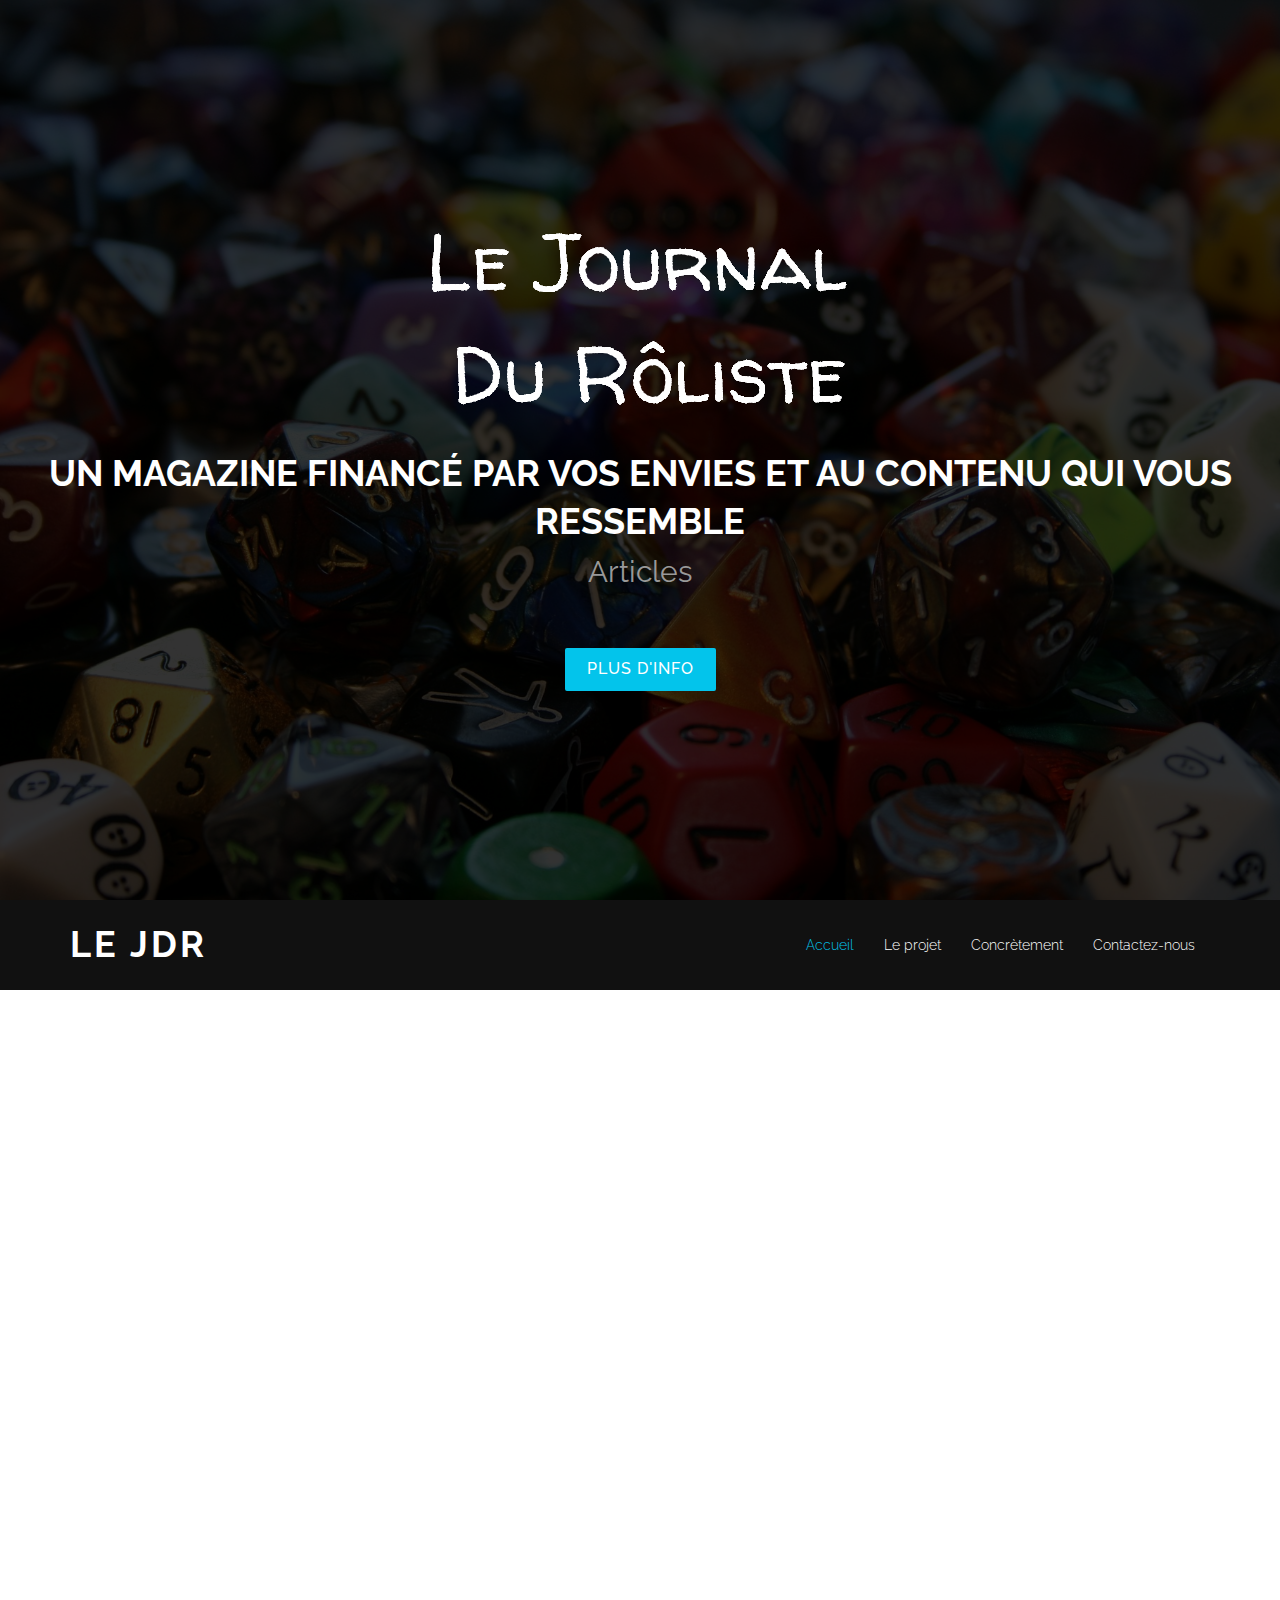
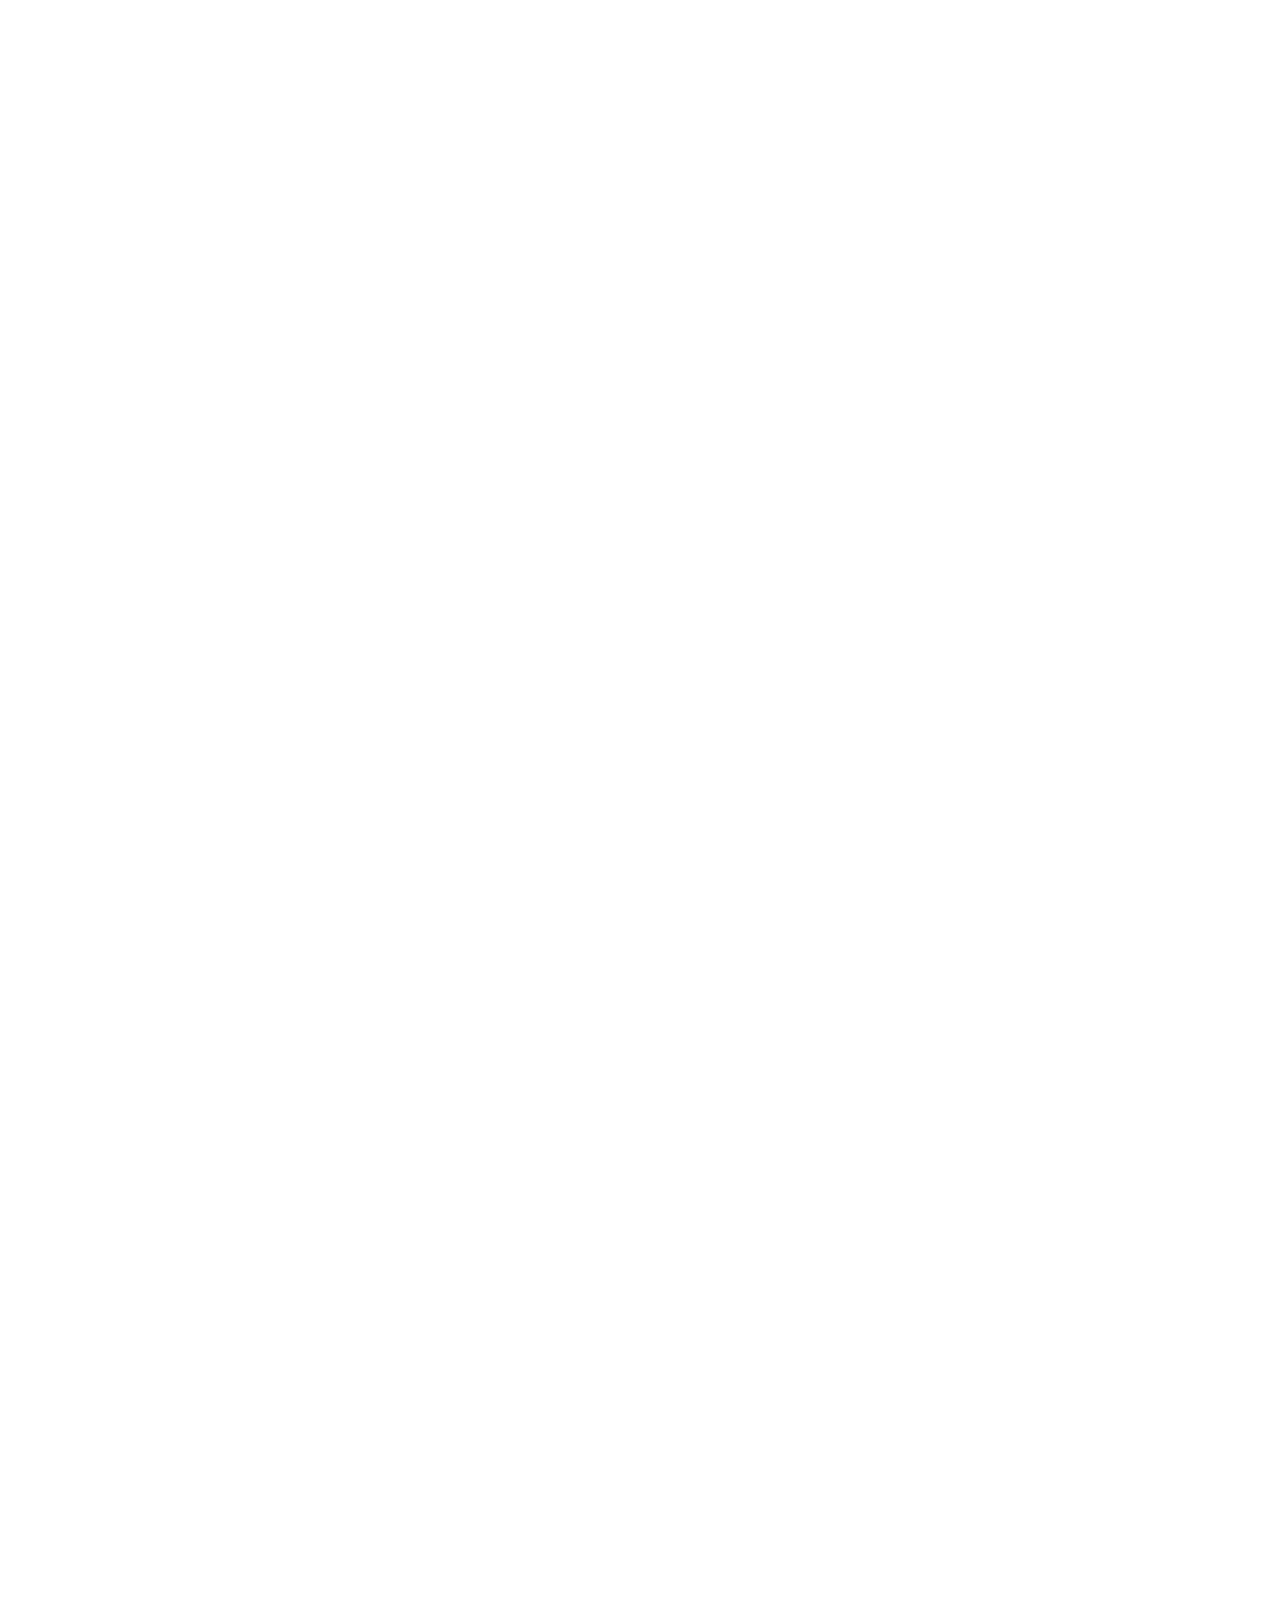
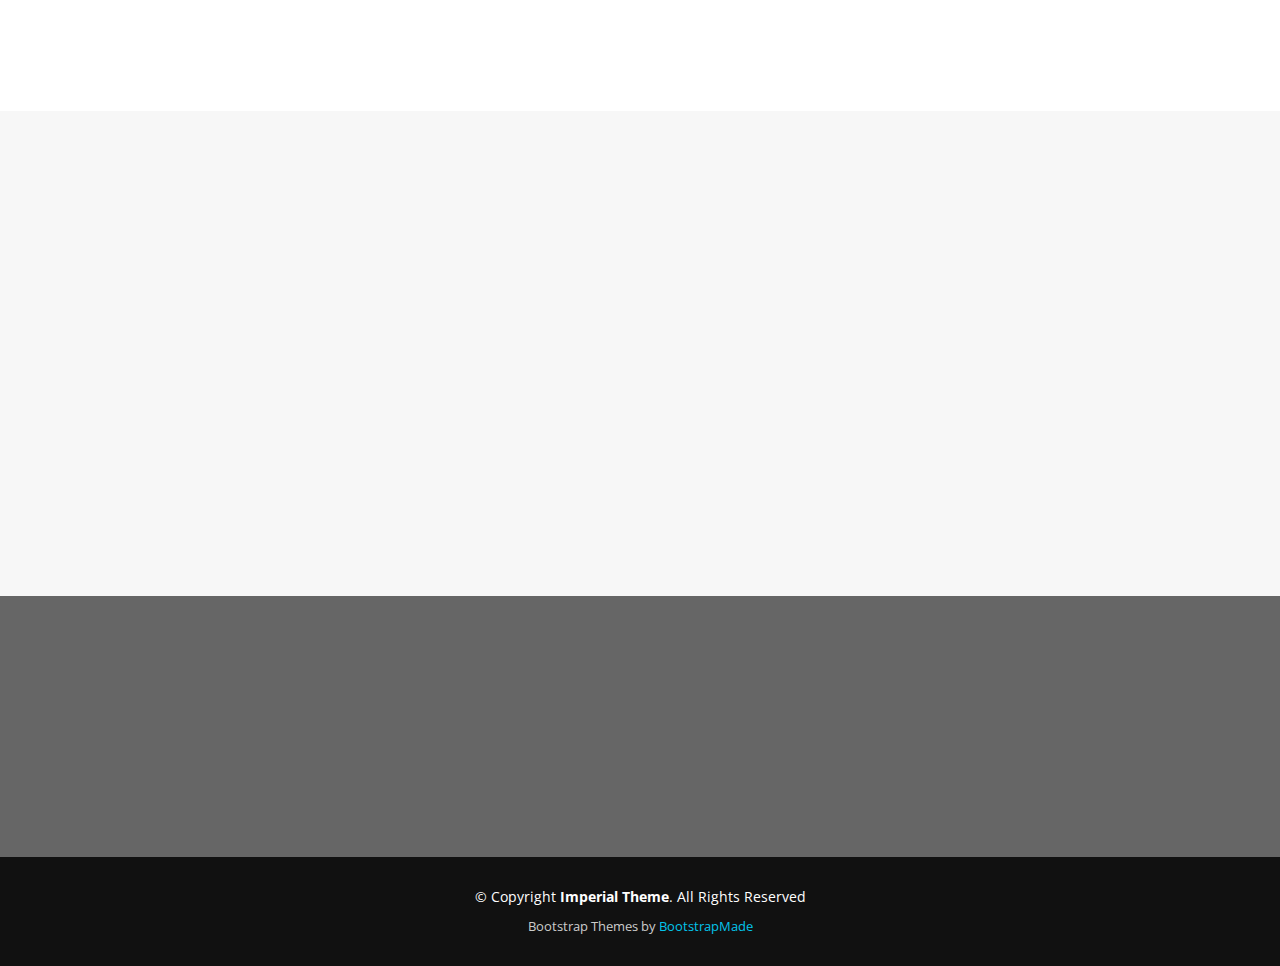
==== index.html @ dbe1ec64 "Ajout du lien facebook" ====
<!DOCTYPE html>
<html lang="en">
<head>
    <meta charset="utf-8">
    <title>Le Journal Du Rôliste</title>
    <meta content="width=device-width, initial-scale=1.0" name="viewport">
    <meta content="Magazine, JDR, jeu de rôle, collaboratif" name="keywords">
    <meta content="Un magazine financé par vos envies et au contenu qui vous ressemble" name="description">

    <!-- Facebook Opengraph integration: https://developers.facebook.com/docs/sharing/opengraph -->
    <meta property="og:title" content="Le Journal Du Rôliste">
    <meta property="og:image" content="">
    <meta property="og:url" content="www.journalduroliste.fr">
    <meta property="og:site_name" content="Journal Du Rôliste">
    <meta property="og:description" content="Un magazine financé par vos envies et au contenu qui vous ressemble">

    <!-- Twitter Cards integration: https://dev.twitter.com/cards/  -->
    <meta name="twitter:card" content="summary">
    <meta name="twitter:site" content="www.journalduroliste.fr">
    <meta name="twitter:title" content="Le Journal Du Rôliste">
    <meta name="twitter:description" content="Un magazine financé par vos envies et au contenu qui vous ressemble">
    <meta name="twitter:image" content="">

    <!-- Place your favicon.ico and apple-touch-icon.png in the template root directory -->
    <link href="favicon.ico" rel="shortcut icon">

    <!-- Google Fonts -->
    <link href="https://fonts.googleapis.com/css?family=Open+Sans:300,300i,400,400i,700,700i|Raleway:300,400,500,700,800" rel="stylesheet">

    <!-- Bootstrap CSS File -->
    <link href="lib/bootstrap/css/bootstrap.min.css" rel="stylesheet">

    <!-- Libraries CSS Files -->
    <link href="lib/font-awesome/css/font-awesome.min.css" rel="stylesheet">
    <link href="lib/animate-css/animate.min.css" rel="stylesheet">

    <!-- Main Stylesheet File -->
    <link href="css/style.css" rel="stylesheet">

    <!-- =======================================================
      Theme Name: Imperial
      Theme URL: https://bootstrapmade.com/imperial-free-onepage-bootstrap-theme/
      Author: BootstrapMade.com
      Author URL: https://bootstrapmade.com
    ======================================================= -->
</head>

<body>
<div id="preloader"></div>


<!--==========================
  Hero Section
============================-->
<section id="hero">
    <div class="hero-container">
        <div class="wow fadeIn">
            <div class="hero-logo">
                <img class="" src="img/journalduroliste-logo2.png" alt="Le Journal Du Rôliste">
            </div>

            <h1>Un magazine financé par vos envies et au contenu qui vous ressemble</h1>
            <h2><span class="rotating">Articles, Aides de jeux, Vidéos</span></h2>
            <div class="actions">
                <a href="#about" class="btn-get-started">Plus d'info</a> <!--<a href="#services" class="btn-services">Our Services</a>-->
            </div>
        </div>
    </div>
</section>

<!--==========================
  Header Section
============================-->
<header id="header">
    <div class="container">
        <div id="logo" class="pull-left">
            <!-- Uncomment below if you prefer to use an image -->
            <!--<a href="#hero"><img src="img/journalduroliste-logo-sm.png" alt="Le Journal Du Rôliste" title="Le Journal Du Rôliste"/></a>-->
            <!-- Uncomment below if you prefer to use a text image -->
            <h1><a href="#hero">Le JDR</a></h1>
        </div>

        <nav id="nav-menu-container">
            <ul class="nav-menu">
                <li class="menu-active"><a href="#hero">Accueil</a></li>
                <li><a href="#about">Le projet</a></li>
                <li><a href="#services">Concrètement</a></li>
                <!--<li><a href="#portfolio">Portfolio</a></li>
                <li><a href="#testimonials">Testimonials</a></li>
                <li><a href="#team">Team</a></li>
                <li class="menu-has-children"><a href="">Drop Down</a>
                  <ul>
                    <li><a href="#">Drop Down 1</a></li>
                    <li class="menu-has-children"><a href="#">Drop Down 2</a>
                      <ul>
                        <li><a href="#">Deep Drop Down 1</a></li>
                        <li><a href="#">Deep Drop Down 2</a></li>
                        <li><a href="#">Deep Drop Down 3</a></li>
                        <li><a href="#">Deep Drop Down 4</a></li>
                        <li><a href="#">Deep Drop Down 5</a></li>
                      </ul>
                    </li>
                    <li><a href="#">Drop Down 3</a></li>
                    <li><a href="#">Drop Down 4</a></li>
                    <li><a href="#">Drop Down 5</a></li>
                  </ul>
                </li>-->
                <li><a href="#contact">Contactez-nous</a></li>
            </ul>
        </nav><!-- #nav-menu-container -->
    </div>
</header><!-- #header -->

<!--==========================
  About Section
============================-->
<section id="about">
    <div class="container wow fadeInUp">
        <div class="row">
            <div class="col-md-12">
                <h3 class="section-title">Le projet</h3>
                <div class="section-title-divider"></div>
                <p class="section-description">Vous êtes abonnés à un magazine mensuel ? Vous suivez des blogs ou vlogs sur internet ?<br> Réunissez le meilleur des 2 mondes.</p>
            </div>
        </div>
    </div>
    <div class="container about-container wow fadeInUp">
        <div class="row">
            <div class="col-md-6 about-img"></div>
            <div class="col-md-6 about-content">
                <h2 class="about-title">Notre constat est le suivant :</h2>
                <p class="about-text">
                    Il existe d'un côté de bons magazines sur les JDR, qui sont contraints par leur format de sortie (uniquement écrit, ni vidéo, ni audio), contraints par les délais de sortie ou
                    encore limités en contenu avec un choix des articles réalisé par un rédacteur en chef.</p>
                <p class="about-text">
                    De l'autre côté, il existe des sites et des blogs de qualité qui manquent de visibilité et dont les rédacteurs ne sont pas rémunérés comme ils pourraient l'être s'ils publiaient
                    dans les magazines. </p>
                <h2 class="about-title">Prenez les rênes du magazine!</h2>
                <p class="about-text">
                    Nous aimerions réunir le meilleur ces deux mondes, à savoir : offrir une plateforme où chacun est libre de publier articles, vidéos et aides de jeux et où chaque lecteur peut
                    lire gratuitement puis décider de rémunérer les publications qu'il a lues et qui lui ont plues pour encourager et remercier l'auteur. </p>
            </div>
        </div>
    </div>
</section>


<!--==========================
Services Section
============================-->
<section id="services">
    <div class="container wow fadeInUp">
        <div class="row">
            <div class="col-md-12">
                <h3 class="section-title">Concrètement</h3>
                <div class="section-title-divider"></div>
                <p class="section-description">Nous voulons créer un magazine qui rémunère équitablement les auteurs, qui propose du contenu adapté à la communauté à laquelle il est dédié.</p>
            </div>
        </div>

        <div class="row">
            <div class="col-md-6 col-xs-12 service-item">
                <div class="service-icon"><i class="fa fa-eye "></i></div>
                <h4 class="service-title"><a href="">Lecteurs</a></h4>
                <div class="service-description">
                    <ul>
                        <li>Retrouvez des articles écrits par des passionnés pour des passionnés</li>
                        <li>Profitez d’un contenu qui vous intéresse vraiment</li>
                        <li>Découvrez de nouveaux auteurs</li>
                        <li>Participez activement à la rémunération des articles répondant à vos attentes</li>
                        <li>Estimez vous-même le montant de votre abonnement en fonction de l'intérêt portés aux articles.</li>

                        <!--<li>Abonnez-vous,</li>
                        <li>lisez les articles qui vous intéressent,</li>
                        <li>rémunérez les articles et auteurs qui vous plaisent, via votre abonnement.</li>-->
                    </ul>
                </div>
            </div>
            <div class="col-md-6 col-xs-12 service-item">
                <div class="service-icon"><i class="fa fa-pencil "></i></div>
                <h4 class="service-title"><a href="">Auteurs</a></h4>
                <div class="service-description">
                    <ul>
                        <li>Publiez vos contenus : critiques, ressources, vidéos, ...</li>
                        <li>Ecrivez sur les sujets qui vous plaisent
                        </li>
                        <li>Faites-vous reconnaître par la communauté</li>
                        <li>Soyez rémunérés à la hauteur des appréciations de vos lecteurs</li>
                        <li>Ressortez vos ébauches ou articles non publiés pour leur laisser une chance</li>
                        <!--
                        <li>Ecrivez des articles,</li>
                        <li>diffusez des vidéos,</li>
                        <li>partagez des aides de jeux,</li>
                        <li>et soyez rémunérés par les lecteurs.</li>-->
                    </ul>
                </div>
            </div>
            <div class="col-md-12 fonctionnement-img">
                <img src="img/fonctionnement-3.jpg" alt="JDR fonctionnement"/>
            </div>
        </div>
    </div>
</section>

<!--==========================
  Team Section
============================-->
<section id="team">
    <div class="container wow fadeInUp">
        <div class="row">
            <div class="col-md-12">
                <h3 class="team-title">Qui sommes-nous ?</h3>
                <div class="section-title-divider"></div>
            </div>
            <div class="col-md-6 createurs-img">
                <img src="img/createurs.png" alt="createurs">
            </div>
            <div class="col-md-6">
                <p class="team-text">Nous, <strong>Flavien</strong>, <strong>Patrick</strong>, et <strong>Zoran</strong>, nous sommes connus lors de nos études en école d’ingénieurs à Tours, réunis
                    autour d’une passion commune : le <strong>jeu</strong>, qu’il soit de société, de rôle ou de figurines. </p>
                <p class="team-text">
                    Nous avons créé le club “Jeux” de l’école afin de nous retrouver toutes les semaines pour des parties de jeux de rôle. </p>
                <p class="team-text">
                    La vie professionnelle nous a mené chacun dans des directions et vers des expériences différentes mais le lien qui nous unit est toujours resté fort. La volonté de s’investir dans
                    un domaine qui nous plaît, une situation personnelle propice à une nouvelle aventure : de trop belles circonstances pour que nous laissions passer le coche! Tel l’alignement de
                    planètes qui déclenche l’accomplissement de la prophétie, nous avons décidé de nous lancer dans un projet autour de notre passion. </p>
            </div>
        </div>
    </div>
</section>


<!--==========================
  Contact Section
============================-->
<section id="contact">
    <div class="container wow fadeInUp">
        <div class="row">
            <div class="col-md-12">
                <h3 class="section-title">Suivez l'avancée du projet</h3>
                <div class="section-title-divider"></div>
                <p class="section-description"></p>
            </div>
        </div>

        <div class="row">
            <div class="col-md-8 col-md-push-2">
                <div class="form">
                    <!-- Begin MailChimp Signup Form -->
                    <div id="mc_embed_signup">
                        <form action="http://ardteam.us16.list-manage.com/subscribe/post?u=624db66e473c84a8d447a261f&amp;id=2c9020e64f" method="post" id="mc-embedded-subscribe-form"
                              name="mc-embedded-subscribe-form" class="validate contactForm" target="_blank" novalidate>
                            <div id="mc_embed_signup_scroll">
                                <h2>Inscrivez-vous à notre lettre d'information</h2>
                                <!--<div class="indicates-required"><span class="asterisk">*</span> indicates required</div>-->
                                <div class="mc-field-group form-group">
                                    <label for="mce-EMAIL" class="sr-only">Adresse e-mail <span class="asterisk">*</span> </label> <input type="email" value="" name="EMAIL"
                                                                                                                                          class="required email form-control" id="mce-EMAIL"
                                                                                                                                          placeholder="Adresse e-mail *" data-rule="email"
                                                                                                                                          data-msg="Merci de renseigner une adresse e-mail valide">
                                </div>
                                <div class="row">
                                    <div class="col-md-6">
                                        <div class="mc-field-group form-group">
                                            <label for="mce-FNAME" class="sr-only">Prénom </label> <input type="text" value="" name="FNAME" class="form-control" id="mce-FNAME" placeholder="Prénom">
                                        </div>
                                    </div>
                                    <div class="col-md-6">
                                        <div class="mc-field-group form-group">
                                            <label for="mce-LNAME" class="sr-only">Nom </label> <input type="text" value="" name="LNAME" class="form-control" id="mce-LNAME" placeholder="Nom">
                                        </div>
                                    </div>
                                </div>
                                <div class="mc-field-group form-group text-center">
                                    <strong>Vous êtes </strong> <label for="mce-UCATEGORY-0" class="radio-inline"><input type="radio" value="Lecteur" name="UCATEGORY" id="mce-UCATEGORY-0">
                                    Lecteur</label> <label for="mce-UCATEGORY-1" class="radio-inline"><input type="radio" value="Auteur" name="UCATEGORY" id="mce-UCATEGORY-1"> Auteur</label> <label
                                        for="mce-UCATEGORY-2" class="radio-inline"><input type="radio" value="Les deux" name="UCATEGORY" id="mce-UCATEGORY-2"> Les deux</label>
                                </div>
                            </div>
                            <div id="mce-responses" class="clear">
                                <div class="response" id="mce-error-response" style="display:none"></div>
                                <div class="response" id="mce-success-response" style="display:none"></div>
                            </div>
                            <!-- real people should not fill this in and expect good things - do not remove this or risk form bot signups-->
                            <div style="position: absolute; left: -5000px;" aria-hidden="true"><input type="text" name="b_624db66e473c84a8d447a261f_2c9020e64f" tabindex="-1" value=""></div>
                            <div class="text-center"><input type="submit" value="Validez" name="subscribe" id="mc-embedded-subscribe" class="button"></div>
                        </form>
                    </div>
                    <!--End mc_embed_signup-->
                </div>
            </div>

        </div>
    </div>
</section>

<!--==========================
  Subscrbe Section
============================-->
<section id="subscribe">
    <div class="container wow fadeInUp">
        <div class="row">
            <div class="col-md-8">
                <h3 class="subscribe-title">Suivez le projet</h3>
                <p class="subscribe-text">Vous pouvez également nous suivre sur Facebook pour être tenu informé de l'évolution du projet.</p>
            </div>
            <div class="col-md-4 subscribe-btn-container">
                <a class="subscribe-btn" target="_blank" href="https://www.facebook.com/LeJournalDuRoliste">LeJournalDuRoliste</a>
            </div>
        </div>
    </div>
</section>

<!--==========================
  Porfolio Section
============================--
  <section id="portfolio">
    <div class="container wow fadeInUp">
      <div class="row">
        <div class="col-md-12">
          <h3 class="section-title">Portfolio</h3>
          <div class="section-title-divider"></div>
          <p class="section-description">Si stante, hoc natura videlicet vult, salvam esse se, quod concedimus ses haec dicturum fuisse</p>
        </div>
      </div>
      
      <div class="row">
        <div class="col-md-3">
          <a class="portfolio-item" style="background-image: url(img/portfolio-1.jpg);" href="">
            <div class="details">
              <h4>Portfolio 1</h4>
              <span>Alored dono par</span>
            </div>
          </a>
        </div>
        
        <div class="col-md-3">
          <a class="portfolio-item" style="background-image: url(img/portfolio-2.jpg);" href="">
            <div class="details">
              <h4>Portfolio 2</h4>
              <span>Alored dono par</span>
            </div>
          </a>
        </div>
        
        <div class="col-md-3">
          <a class="portfolio-item" style="background-image: url(img/portfolio-3.jpg);" href="">
            <div class="details">
              <h4>Portfolio 3</h4>
              <span>Alored dono par</span>
            </div>
          </a>
        </div>
        
        <div class="col-md-3">
          <a class="portfolio-item" style="background-image: url(img/portfolio-4.jpg);" href="">
            <div class="details">
              <h4>Portfolio 4</h4>
              <span>Alored dono par</span>
            </div>
          </a>
        </div>
        
        <div class="col-md-3">
          <a class="portfolio-item" style="background-image: url(img/portfolio-5.jpg);" href="">
            <div class="details">
              <h4>Portfolio 5</h4>
              <span>Alored dono par</span>
            </div>
          </a>
        </div>
        
        <div class="col-md-3">
          <a class="portfolio-item" style="background-image: url(img/portfolio-6.jpg);" href="">
            <div class="details">
              <h4>Portfolio 6</h4>
              <span>Alored dono par</span>
            </div>
          </a>
        </div>
        
        <div class="col-md-3">
          <a class="portfolio-item" style="background-image: url(img/portfolio-7.jpg);" href="">
            <div class="details">
              <h4>Portfolio 7</h4>
              <span>Alored dono par</span>
            </div>
          </a>
        </div>
        
        <div class="col-md-3">
          <a class="portfolio-item" style="background-image: url(img/portfolio-8.jpg);" href="">
            <div class="details">
              <h4>Portfolio 8</h4>
              <span>Alored dono par</span>
            </div>
          </a>
        </div>
        
      </div>
    </div>
  </section>
    -->

<!--==========================
  Testimonials Section
============================-->
<!--<section id="testimonials">
    <div class="container wow fadeInUp">
        <div class="row">
            <div class="col-md-12">
                <h3 class="section-title">Testimonials</h3>
                <div class="section-title-divider"></div>
                <p class="section-description">Erdo lide, nora porodo filece, salvam esse se, quod concedimus ses haec dicturum fuisse</p>
            </div>
        </div>

        <div class="row">
            <div class="col-md-3">
                <div class="profile">
                    <div class="pic"><img src="img/client-1.jpg" alt=""></div>
                    <h4>Saul Goodman</h4>
                    <span>Lawless Inc</span>
                </div>
            </div>
            <div class="col-md-9">
                <div class="quote">
                    <b><img src="img/quote_sign_left.png" alt=""></b> Proin iaculis purus consequat sem cure digni ssim donec porttitora entum suscipit rhoncus. Accusantium quam, ultricies eget id,
                    aliquam eget nibh et. Maecen aliquam, risus at semper.
                    <small><img src="img/quote_sign_right.png" alt=""></small>
                </div>
            </div>
        </div>

        <div class="row">
            <div class="col-md-9">
                <div class="quote">
                    <b><img src="img/quote_sign_left.png" alt=""></b> Sed ut perspiciatis unde omnis iste natus error sit voluptatem accusantium doloremque laudantium, totam rem aperiam, eaque ipsa
                    quae ab illo inventore veritatis architecto beatae.
                    <small><img src="img/quote_sign_right.png" alt=""></small>
                </div>
            </div>
            <div class="col-md-3">
                <div class="profile">
                    <div class="pic"><img src="img/client-2.jpg" alt=""></div>
                    <h4>Sara Wilsson</h4>
                    <span>Odeo Inc</span>
                </div>
            </div>
        </div>

    </div>
</section>-->


<!--==========================
  Footer
============================-->
<footer id="footer">
    <div class="container">
        <div class="row">
            <div class="col-md-12">
                <div class="copyright">
                    &copy; Copyright <strong>Imperial Theme</strong>. All Rights Reserved
                </div>
                <div class="credits">
                    <!--
                      All the links in the footer should remain intact.
                      You can delete the links only if you purchased the pro version.
                      Licensing information: https://bootstrapmade.com/license/
                      Purchase the pro version with working PHP/AJAX contact form: https://bootstrapmade.com/buy/?theme=Imperial
                    -->Bootstrap Themes by <a href="https://bootstrapmade.com/">BootstrapMade</a>
                </div>
            </div>
        </div>
    </div>
</footer><!-- #footer -->

<a href="#" class="back-to-top"><i class="fa fa-chevron-up"></i></a>

<!-- Required JavaScript Libraries -->
<script src="lib/jquery/jquery.min.js"></script>
<script src="lib/bootstrap/js/bootstrap.min.js"></script>
<script src="lib/superfish/hoverIntent.js"></script>
<script src="lib/superfish/superfish.min.js"></script>
<script src="lib/morphext/morphext.min.js"></script>
<script src="lib/wow/wow.min.js"></script>
<script src="lib/stickyjs/sticky.js"></script>
<script src="lib/easing/easing.js"></script>

<!-- Template Specisifc Custom Javascript File -->
<script src="js/custom.js"></script>

<script>
    /* Commenter en envirnnement de dev */
    (function (i, s, o, g, r, a, m) {
        i['GoogleAnalyticsObject'] = r;
        i[r] = i[r] || function () {
            (i[r].q = i[r].q || []).push(arguments)
        }, i[r].l = 1 * new Date();
        a = s.createElement(o),
            m = s.getElementsByTagName(o)[0];
        a.async = 1;
        a.src = g;
        m.parentNode.insertBefore(a, m)
    })(window, document, 'script', 'https://www.google-analytics.com/analytics.js', 'ga');

    ga('create', 'UA-60127690-9', 'auto');
    ga('send', 'pageview');
</script>
</body>
</html>
---- css/style.css ----
/*
  Theme Name: Imperial
  Theme URL: https://bootstrapmade.com/imperial-free-onepage-bootstrap-template/
  Author: BootstrapMade
  Author URL: https://bootstrapmade.com
*/
/*--------------------------------------------------------------
# General
--------------------------------------------------------------*/
body {
    background: #fff;
    color: #666666;
    font-family: "Open Sans", sans-serif;
}

a {
    color: #03C4EB;
    transition: 0.5s;
}

a:hover, a:active, a:focus {
    color: #03c5ec;
    outline: none;
    text-decoration: none;
}

p {
    padding: 0;
    margin: 0 0 30px 0;
}

h1, h2, h3, h4, h5, h6 {
    font-family: "Raleway", sans-serif;
    font-weight: 400;
    margin: 0 0 20px 0;
    padding: 0;
}

/* Prelaoder */
#preloader {
    position: fixed;
    left: 0;
    top: 0;
    z-index: 999;
    width: 100%;
    height: 100%;
    overflow: visible;
    background: #fff url("../img/preloader.svg") no-repeat center center;
}

/* Back to top button */
.back-to-top {
    position: fixed;
    display: none;
    background: rgba(0, 0, 0, 0.2);
    color: #fff;
    padding: 6px 12px 9px 12px;
    font-size: 16px;
    border-radius: 2px;
    right: 15px;
    bottom: 15px;
    transition: background 0.5s;
}

@media (max-width: 768px) {
    .back-to-top {
        bottom: 15px;
    }
}

.back-to-top:focus {
    background: rgba(0, 0, 0, 0.2);
    color: #fff;
    outline: none;
}

.back-to-top:hover {
    background: #03C4EB;
    color: #fff;
}

/*--------------------------------------------------------------
# Welcome
--------------------------------------------------------------*/
#hero {
    display: table;
    width: 100%;
    height: 100vh;
    background: url(../img/cube-568105_1920.jpg) top center fixed;
    background-size: cover;
}

#hero .hero-logo {
    margin: 20px;
}

#hero .hero-logo img {
    max-width: 100%;
}

#hero .hero-container {
    background: rgba(0, 0, 0, 0.8);
    display: table-cell;
    margin: 0;
    padding: 0;
    text-align: center;
    vertical-align: middle;
}

#hero h1 {
    margin: 30px 0 10px 0;
    font-weight: 700;
    line-height: 48px;
    text-transform: uppercase;
    color: #fff;
}

@media (max-width: 768px) {
    #hero h1 {
        font-size: 28px;
        line-height: 36px;
    }
}

#hero h2 {
    color: #999;
    margin-bottom: 50px;
}

@media (max-width: 768px) {
    #hero h2 {
        font-size: 24px;
        line-height: 26px;
        margin-bottom: 30px;
    }

    #hero h2 .rotating {
        display: block;
    }
}

#hero .rotating > .animated {
    display: inline-block;
}

#hero .actions a {
    font-family: "Raleway", sans-serif;
    text-transform: uppercase;
    font-weight: 500;
    font-size: 16px;
    letter-spacing: 1px;
    display: inline-block;
    padding: 8px 20px;
    border-radius: 2px;
    transition: 0.5s;
    margin: 10px;
}

#hero .btn-get-started {
    background: #03C4EB;
    border: 2px solid #03C4EB;
    color: #fff;
}

#hero .btn-get-started:hover {
    background: none;
    border: 2px solid #fff;
    color: #fff;
}

#hero .btn-services {
    border: 2px solid #fff;
    color: #fff;
}

#hero .btn-services:hover {
    background: #03C4EB;
    border: 2px solid #03C4EB;
}

/*--------------------------------------------------------------
# Header
--------------------------------------------------------------*/
#header {
    background: #111;
    padding: 20px 0;
    height: 90px;
}

#header #logo {
    float: left;
}

#header #logo h1 {
    font-size: 36px;
    margin: 0;
    padding: 6px 0;
    line-height: 1;
    font-family: "Raleway", sans-serif;
    font-weight: 700;
    letter-spacing: 3px;
    text-transform: uppercase;
}

#header #logo h1 a, #header #logo h1 a:hover {
    color: #fff;
}

#header #logo img {
    padding: 0;
    margin: 0;
    max-height: 50px;
}

@media (max-width: 768px) {
    #header {
        height: 80px;
    }

    #header #logo h1 {
        font-size: 26px;
    }

    #header #logo img {
        max-height: 40px;
    }
}

.is-sticky #header {
    background: rgba(0, 0, 0, 0.85);
}

/*--------------------------------------------------------------
# Navigation Menu
--------------------------------------------------------------*/
/* Nav Menu Essentials */
.nav-menu, .nav-menu * {
    margin: 0;
    padding: 0;
    list-style: none;
}

.nav-menu ul {
    position: absolute;
    display: none;
    top: 100%;
    left: 0;
    z-index: 99;
}

.nav-menu li {
    position: relative;
    white-space: nowrap;
}

.nav-menu > li {
    float: left;
}

.nav-menu li:hover > ul,
.nav-menu li.sfHover > ul {
    display: block;
}

.nav-menu ul ul {
    top: 0;
    left: 100%;
}

.nav-menu ul li {
    min-width: 180px;
}

/* Nav Menu Arrows */
.sf-arrows .sf-with-ul {
    padding-right: 30px;
}

.sf-arrows .sf-with-ul:after {
    content: "\f107";
    position: absolute;
    right: 15px;
    font-family: FontAwesome;
    font-style: normal;
    font-weight: normal;
}

.sf-arrows ul .sf-with-ul:after {
    content: "\f105";
}

/* Nav Meu Container */
#nav-menu-container {
    float: right;
    margin: 5px 0;
}

@media (max-width: 768px) {
    #nav-menu-container {
        display: none;
    }
}

/* Nav Meu Styling */
.nav-menu a {
    padding: 10px 15px;
    text-decoration: none;
    display: inline-block;
    color: #fff;
    font-family: 'Raleway', sans-serif;
    font-weight: 300;
    font-size: 14px;
    outline: none;
}

.nav-menu a:hover, .nav-menu li:hover > a, .nav-menu .menu-active > a {
    color: #03C4EB;
}

.nav-menu ul {
    margin: 4px 0 0 15px;
    box-shadow: 0px 0px 1px 1px rgba(0, 0, 0, 0.08);
}

.nav-menu ul li {
    background: #fff;
    border-top: 1px solid #f4f4f4;
}

.nav-menu ul li:first-child {
    border-top: 0;
}

.nav-menu ul li:hover {
    background: #f6f6f6;
}

.nav-menu ul li a {
    color: #333;
}

.nav-menu ul ul {
    margin: 0;
}

/* Mobile Nav Toggle */
#mobile-nav-toggle {
    position: fixed;
    right: 0;
    top: 0;
    z-index: 999;
    margin: 20px 20px 0 0;
    border: 0;
    background: none;
    font-size: 24px;
    display: none;
    transition: all 0.4s;
    outline: none;
}

#mobile-nav-toggle i {
    color: #fff;
}

@media (max-width: 768px) {
    #mobile-nav-toggle {
        display: inline;
    }
}

/* Mobile Nav Styling */
#mobile-nav {
    position: fixed;
    top: 0;
    padding-top: 18px;
    bottom: 0;
    z-index: 998;
    background: rgba(0, 0, 0, 0.9);
    left: -260px;
    width: 260px;
    overflow-y: auto;
    transition: 0.4s;
}

#mobile-nav ul {
    padding: 0;
    margin: 0;
    list-style: none;
}

#mobile-nav ul li {
    position: relative;
}

#mobile-nav ul li a {
    color: #fff;
    font-size: 16px;
    overflow: hidden;
    padding: 10px 22px 10px 15px;
    position: relative;
    text-decoration: none;
    width: 100%;
    display: block;
    outline: none;
}

#mobile-nav ul li a:hover {
    color: #fff;
}

#mobile-nav ul li li {
    padding-left: 30px;
}

#mobile-nav ul .menu-has-children i {
    position: absolute;
    right: 0;
    z-index: 99;
    padding: 15px;
    cursor: pointer;
    color: #fff;
}

#mobile-nav ul .menu-has-children i.fa-chevron-up {
    color: #03C4EB;
}

#mobile-nav ul .menu-item-active {
    color: #03C4EB;
}

#mobile-body-overly {
    width: 100%;
    height: 100%;
    z-index: 997;
    top: 0;
    left: 0;
    position: fixed;
    background: rgba(0, 0, 0, 0.6);
    display: none;
}

/* Mobile Nav body classes */
body.mobile-nav-active {
    overflow: hidden;
}

body.mobile-nav-active #mobile-nav {
    left: 0;
}

body.mobile-nav-active #mobile-nav-toggle {
    color: #fff;
}

/*--------------------------------------------------------------
# Sections
--------------------------------------------------------------*/
/* Sections Common
--------------------------------*/
.section-title {
    font-size: 32px;
    color: #111;
    text-transform: uppercase;
    text-align: center;
    font-weight: 700;
}

.section-description {
    text-align: center;
    margin-bottom: 40px;
}

.section-title-divider {
    width: 50px;
    height: 3px;
    background: #03C4EB;
    margin: 0 auto;
    margin-bottom: 20px;
}

/* Get Started Section
--------------------------------*/
#about {
    background: #fff;
    padding: 80px 0;
}

#about .about-img {
  height: 400px;
  background: url(../img/rpg-table-685x400.jpg) center center no-repeat;
  background-size: cover;
}

#about .about-content {
    background: #fff;
}

#about .about-title {
    color: #333;
    font-weight: 700;
    font-size: 28px;
}

#about .about-text {
    line-height: 26px;
    text-align: justify;
}

#about .about-text:last-child {
    margin-bottom: 0;
}

/* Services Section
--------------------------------*/
#services {
    background: linear-gradient(rgba(255, 255, 255, 0.9), rgba(255, 255, 255, 0.9)), url("../img/jdrbooks.jpg") fixed center center;
    background-size: cover;
    padding: 80px 0 60px 0;
}

#services .service-item {
    margin-bottom: 20px;
}

#services .service-icon {
    float: left;
    background: #03C4EB;
    padding: 16px;
    border-radius: 50%;
    transition: 0.5s;
    border: 1px solid #03C4EB;
}

#services .service-icon i {
    color: #fff;
    font-size: 24px;
}

#services .service-item:hover .service-icon {
    background: #fff;
}

#services .service-item:hover .service-icon i {
    color: #03C4EB;
}

#services .service-title {
    margin-left: 80px;
    font-weight: 700;
    margin-bottom: 15px;
    text-transform: uppercase;
}

#services .service-title a {
    color: #111;
}

#services .service-description {
    margin-left: 80px;
    line-height: 24px;
}

#services .fonctionnement-img{
    text-align: center;
}
#services .fonctionnement-img img{
    max-width: 100%;
    max-height: 400px;
}

/* Subscribe Section
--------------------------------*/
#subscribe {
    background: linear-gradient(rgba(0, 0, 0, 0.6), rgba(0, 0, 0, 0.6)), url(../img/jdrbooks.jpg) fixed center center;
    background-size: cover;
    padding: 80px 0;
}

#subscribe .subscribe-title {
    color: #fff;
    font-size: 28px;
    font-weight: 700;
}

#subscribe .subscribe-text {
    color: #fff;
}

#subscribe .subscribe-btn-container {
    text-align: center;
    padding-top: 20px;
}

#subscribe .subscribe-btn {
    font-family: "Raleway", sans-serif;
    text-transform: uppercase;
    font-weight: 500;
    font-size: 16px;
    letter-spacing: 1px;
    display: inline-block;
    padding: 8px 20px;
    border-radius: 2px;
    transition: 0.5s;
    margin: 10px;
    border: 2px solid #fff;
    color: #fff;
}

#subscribe .subscribe-btn:hover {
    background: #03C4EB;
    border: 2px solid #03C4EB;
}

/* Portfolio Section
--------------------------------*/
#portfolio {
    background: #fff;
    padding: 80px 0;
}

#portfolio .portfolio-item {
    background-position: center center;
    background-size: cover;
    background-repeat: no-repeat;
    position: relative;
    height: 260px;
    width: 100%;
    display: table;
    overflow: hidden;
    margin-bottom: 30px;
}

#portfolio .portfolio-item .details {
    height: 260px;
    background: #fff;
    display: table-cell;
    vertical-align: middle;
    opacity: 0;
    transition: 0.3s;
    text-align: center;
}

#portfolio .portfolio-item .details h4 {
    font-size: 16px;
    transition: opacity 0.3s, -webkit-transform 0.3s;
    transition: transform 0.3s, opacity 0.3s;
    transition: transform 0.3s, opacity 0.3s, -webkit-transform 0.3s;
    -webkit-transform: translate3d(0, -15px, 0);
    transform: translate3d(0, -15px, 0);
    font-weight: 700;
    color: #333333;
}

#portfolio .portfolio-item .details span {
    display: block;
    color: #666666;
    font-size: 13px;
    transition: opacity 0.3s, -webkit-transform 0.3s;
    transition: transform 0.3s, opacity 0.3s;
    transition: transform 0.3s, opacity 0.3s, -webkit-transform 0.3s;
    -webkit-transform: translate3d(0, 15px, 0);
    transform: translate3d(0, 15px, 0);
}

#portfolio .portfolio-item:hover .details {
    opacity: 0.8;
}

#portfolio .portfolio-item:hover .details h4 {
    -webkit-transform: translate3d(0, 0, 0);
    transform: translate3d(0, 0, 0);
}

#portfolio .portfolio-item:hover .details span {
    -webkit-transform: translate3d(0, 0, 0);
    transform: translate3d(0, 0, 0);
}

/* Testimonials Section
--------------------------------*/
#testimonials {
    background: #f6f6f6;
    padding: 80px 0;
}

#testimonials .profile {
    text-align: center;
}

#testimonials .profile .pic {
    border-radius: 50%;
    border: 6px solid #fff;
    margin-bottom: 15px;
    overflow: hidden;
    height: 260px;
    width: 260px;
}

#testimonials .profile .pic img {
    max-width: 100%;
}

#testimonials .profile h4 {
    font-weight: 700;
    color: #03C4EB;
    margin-bottom: 5px;
}

#testimonials .profile span {
    color: #333333;
}

#testimonials .quote {
    position: relative;
    background: #fff;
    padding: 60px;
    margin-top: 40px;
    font-size: 16px;
    font-style: italic;
    border-radius: 5px;
}

#testimonials .quote b {
    display: inline-block;
    font-size: 22px;
    left: -9px;
    position: relative;
    top: -8px;
}

#testimonials .quote small {
    display: inline-block;
    right: -9px;
    position: relative;
    top: 4px;
}

/* Team Section
--------------------------------*/
#team {
    /*background: #fff;*/
    /*background: linear-gradient(rgba(255, 255, 255, 0.9), rgba(255, 255, 255, 0.9)), url("../img/background-slide.jpg") fixed center center;*/

    background: url(../img/background-slide.jpg) center center fixed;
    background-size: cover;
    padding: 80px 0 60px 0;
    color: #FFF;
}

#team .createurs-img{
    text-align: center;
}
#team .createurs-img img{
    max-width: 100%;
    max-height: 256px;
}

#team .team-title {
    color: #FFF;
    font-size: 32px;
    text-transform: uppercase;
    text-align: center;
    font-weight: 700;
}


#team .team-text {
    line-height: 26px;
    text-align: justify;
}

#team .member {
    text-align: center;
    margin-bottom: 20px;
}

#team .member .pic {
    margin-bottom: 15px;
    overflow: hidden;
    height: 260px;
}

#team .member .pic img {
    max-width: 100%;
}

#team .member h4 {
    font-weight: 700;
    margin-bottom: 2px;
}

#team .member span {
    font-style: italic;
    display: block;
    font-size: 13px;
}

#team .member .social {
    margin-top: 15px;
}

#team .member .social a {
    color: #b3b3b3;
}

#team .member .social a:hover {
    color: #03C4EB;
}

#team .member .social i {
    font-size: 18px;
    margin: 0 2px;
}

/* Contact Section
--------------------------------*/
#contact {
    background: #f7f7f7;
    padding: 80px 0;
}

#contact .info {
    color: #333333;
}

#contact .info i {
    font-size: 32px;
    color: #03C4EB;
    float: left;
}

#contact .info p {
    padding: 0 0 10px 50px;
    line-height: 24px;
}

#contact .form #sendmessage,
#contact .form #mce-error-response {
    color: #03C4EB;
    border: 1px solid #03C4EB;
    display: none;
    text-align: center;
    padding: 15px;
    font-weight: 600;
    margin-bottom: 15px;
}

#contact .form #errormessage {
    color: red;
    display: none;
    border: 1px solid red;
    text-align: center;
    padding: 15px;
    font-weight: 600;
    margin-bottom: 15px;
}

#contact .form #sendmessage.show,
#contact .form #mce-error-response.show,
#contact .form #errormessage.show,
#contact .form #mce-success-response.show,
#contact .form .show {
    display: block;
}

#contact .form .validation {
    color: red;
    display: none;
    margin: 0 0 20px;
    font-weight: 400;
    font-size: 13px;
}

#contact .form input, #contact .form textarea {
    border-radius: 0;
    box-shadow: none;
}

#contact .form input[type="submit"],
#contact .form button[type="submit"] {
    background: #03C4EB;
    border: 0;
    padding: 10px 24px;
    color: #fff;
    transition: 0.4s;
}

#contact .form button[type="submit"]:hover {
    background: #25d8fc;
}

/*--------------------------------------------------------------
# Footer
--------------------------------------------------------------*/
#footer {
    background: #111;
    padding: 30px 0;
    color: #fff;
}

#footer .copyright {
    text-align: center;
}

#footer .credits {
    padding-top: 10px;
    text-align: center;
    font-size: 13px;
    color: #ccc;
}
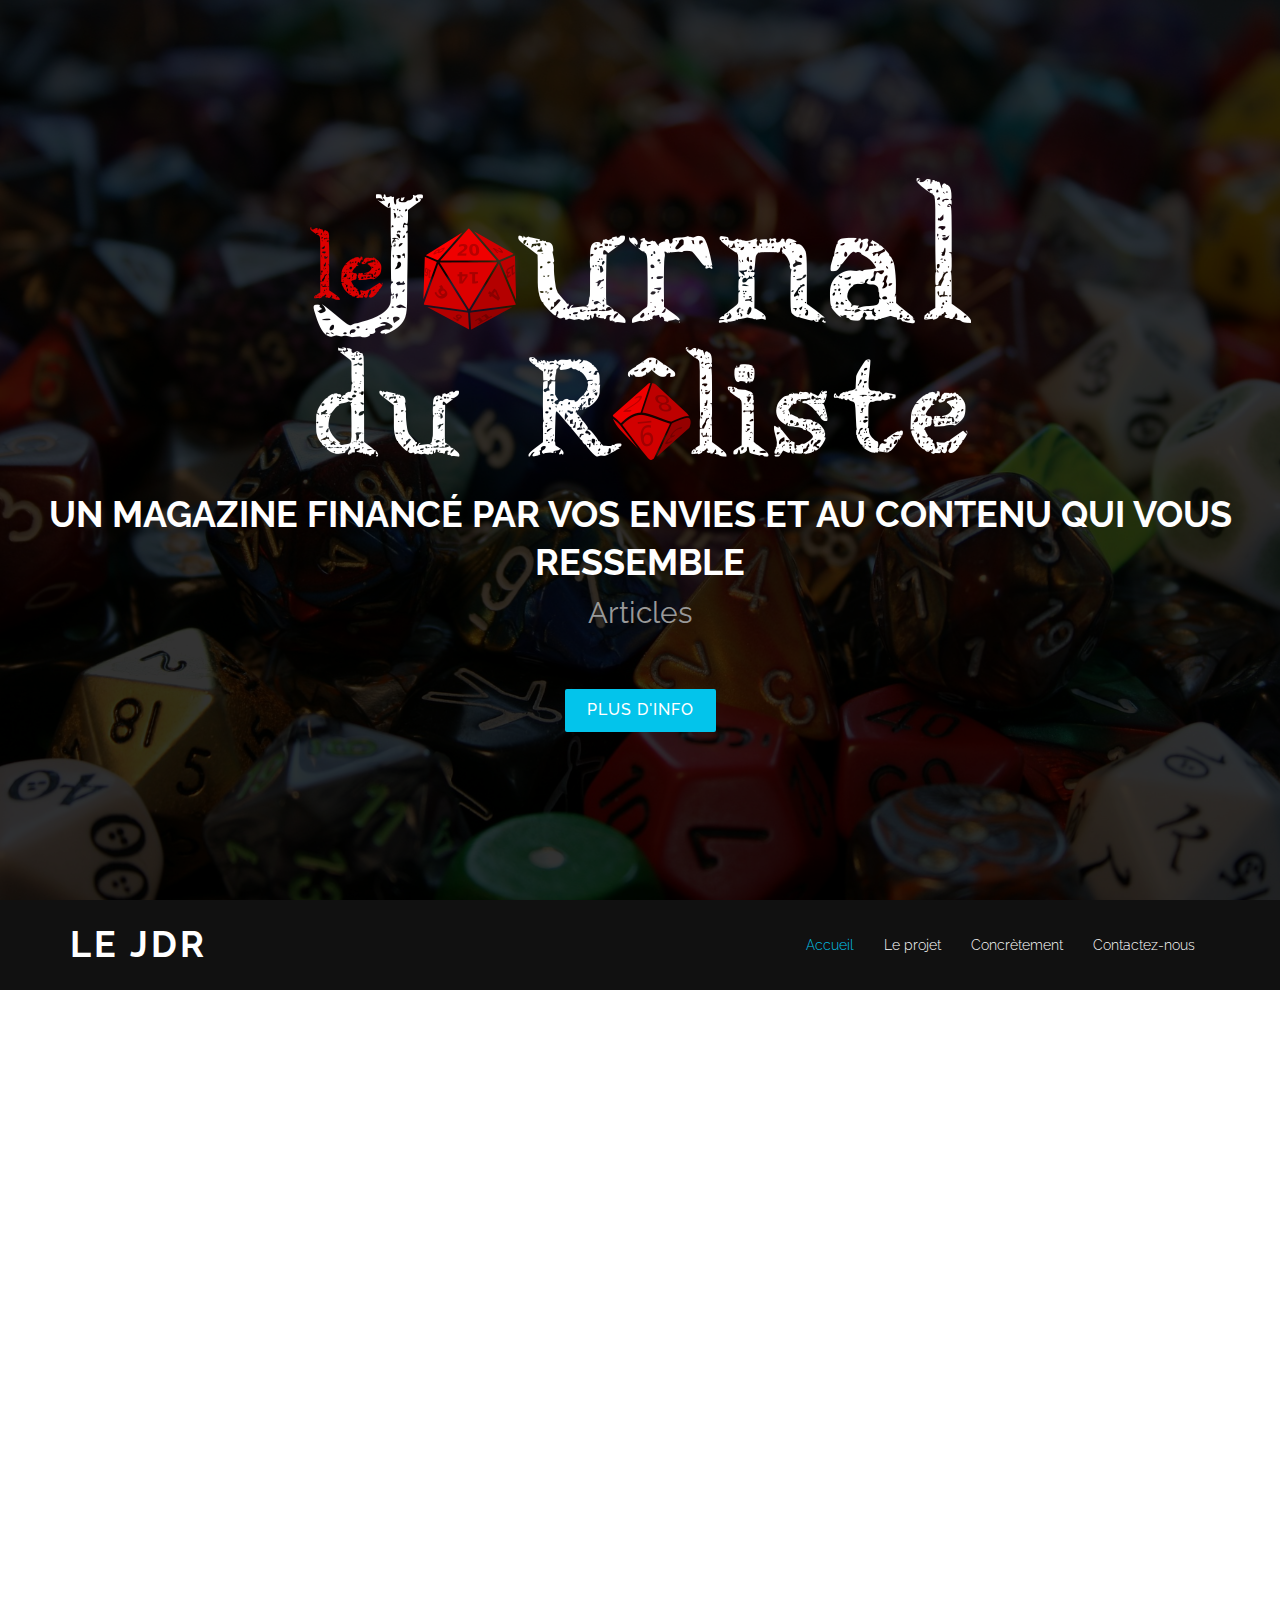
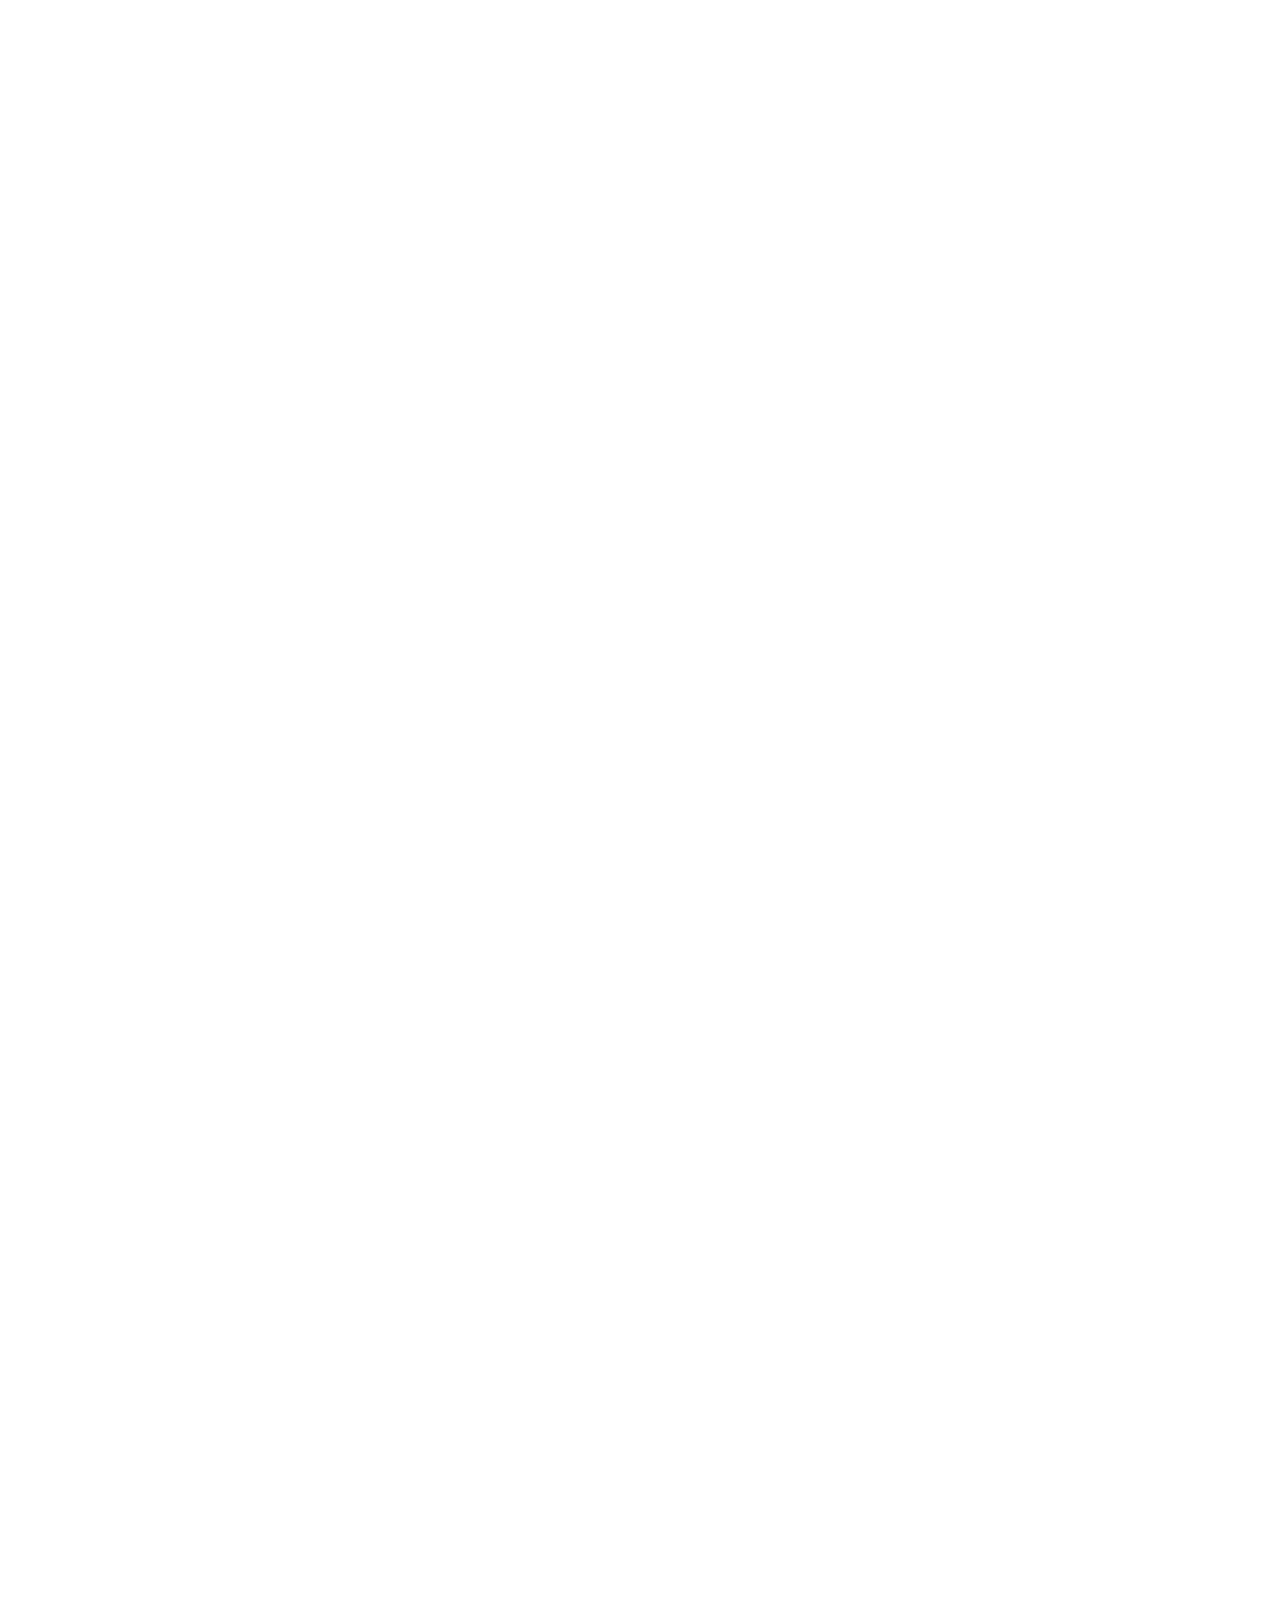
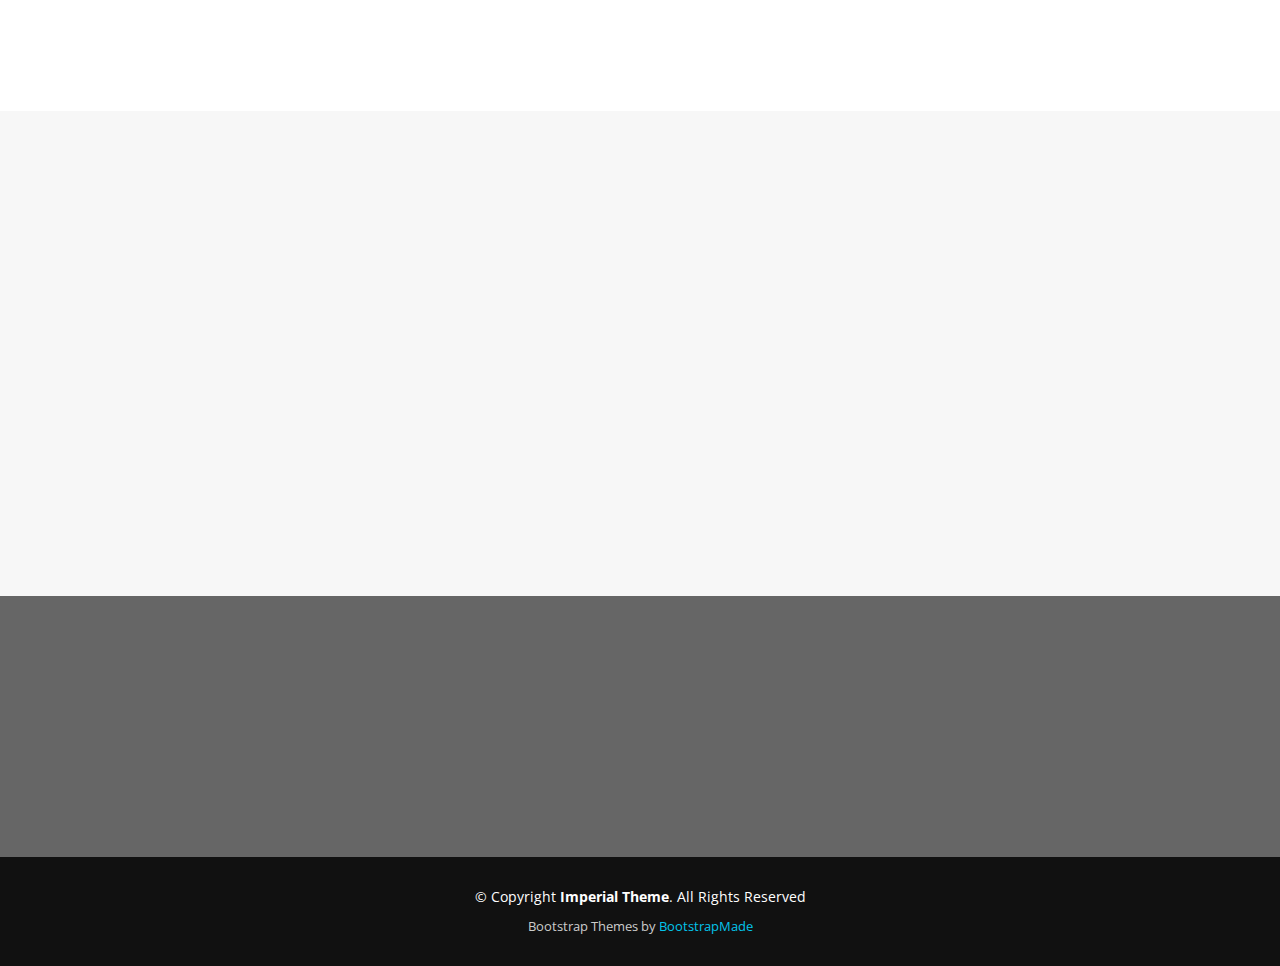
==== commit aaf5b7b7: "changement de logo" ====
--- a/index.html
+++ b/index.html
@@ -56,7 +56,7 @@
     <div class="hero-container">
         <div class="wow fadeIn">
             <div class="hero-logo">
-                <img class="" src="img/journalduroliste-logo2.png" alt="Le Journal Du Rôliste">
+                <img class="" src="img/LogoBlanc.png" alt="Le Journal Du Rôliste">
             </div>
 
             <h1>Un magazine financé par vos envies et au contenu qui vous ressemble</h1>
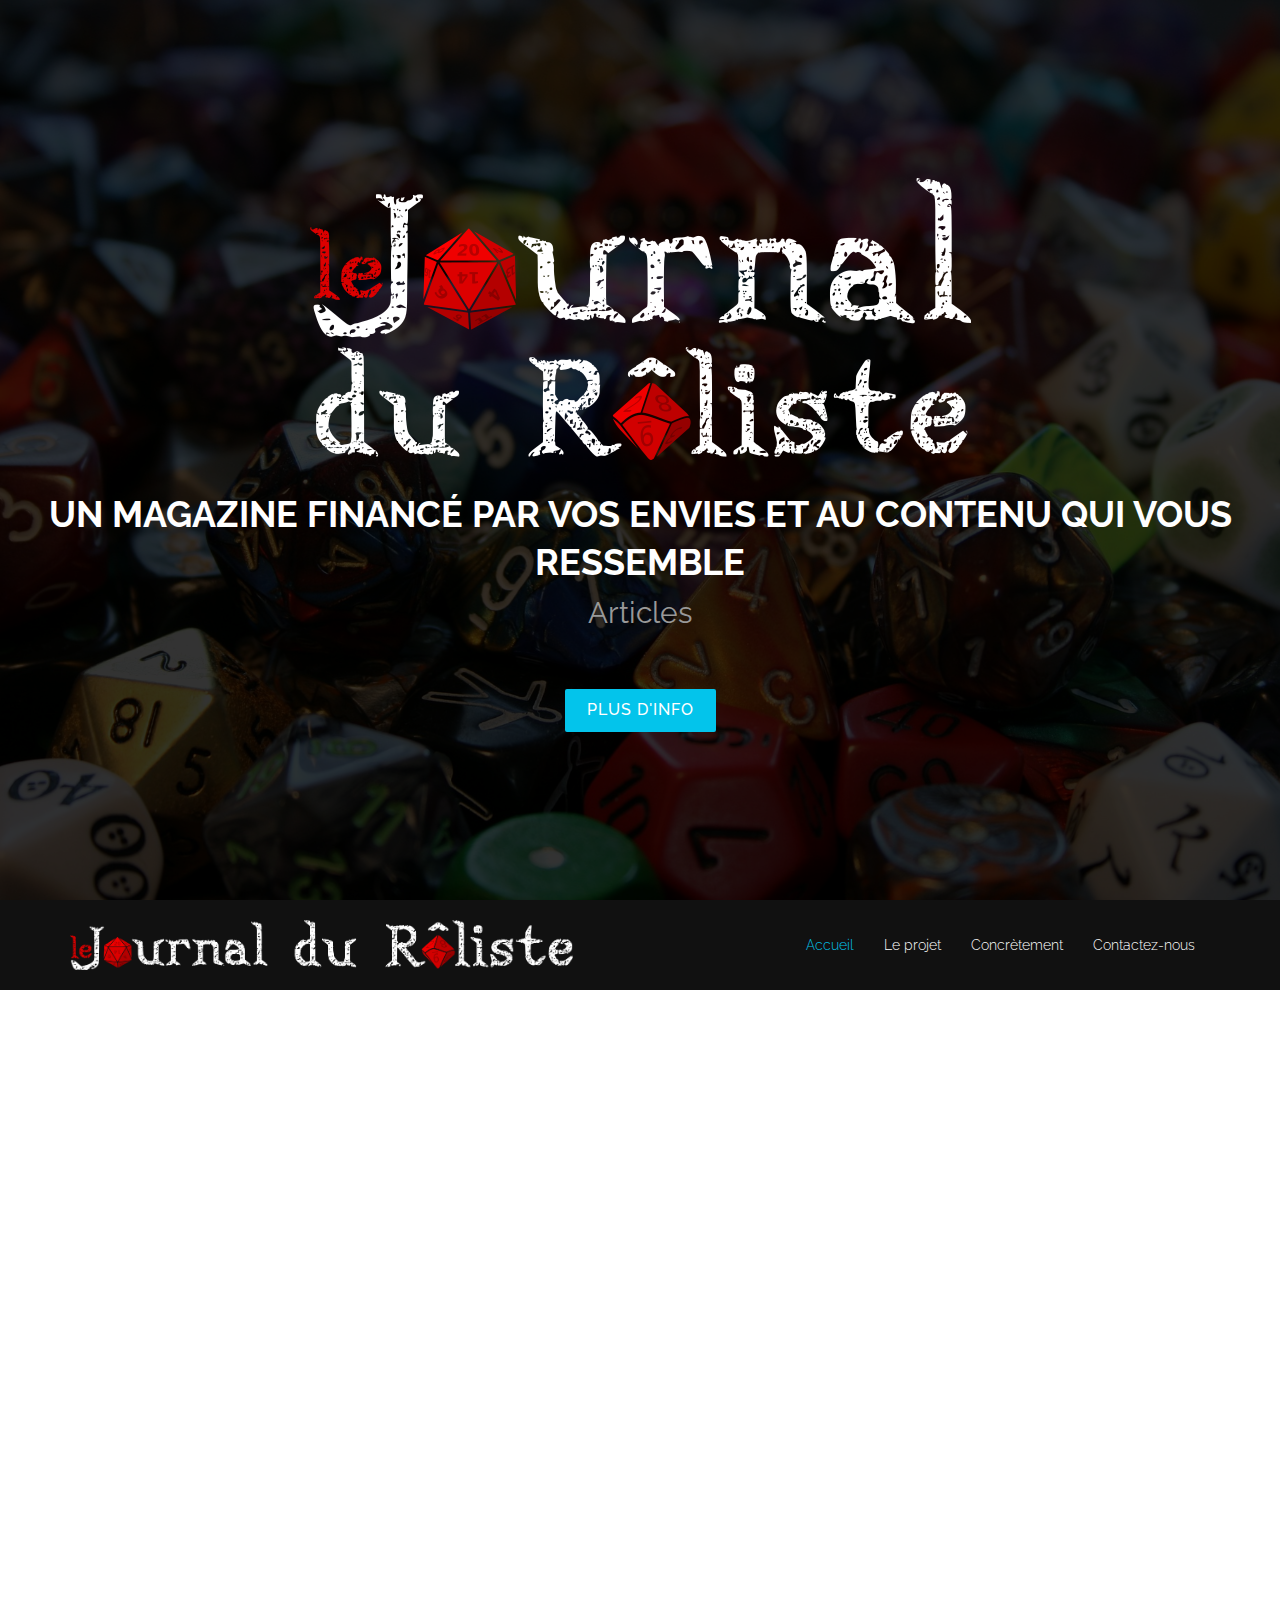
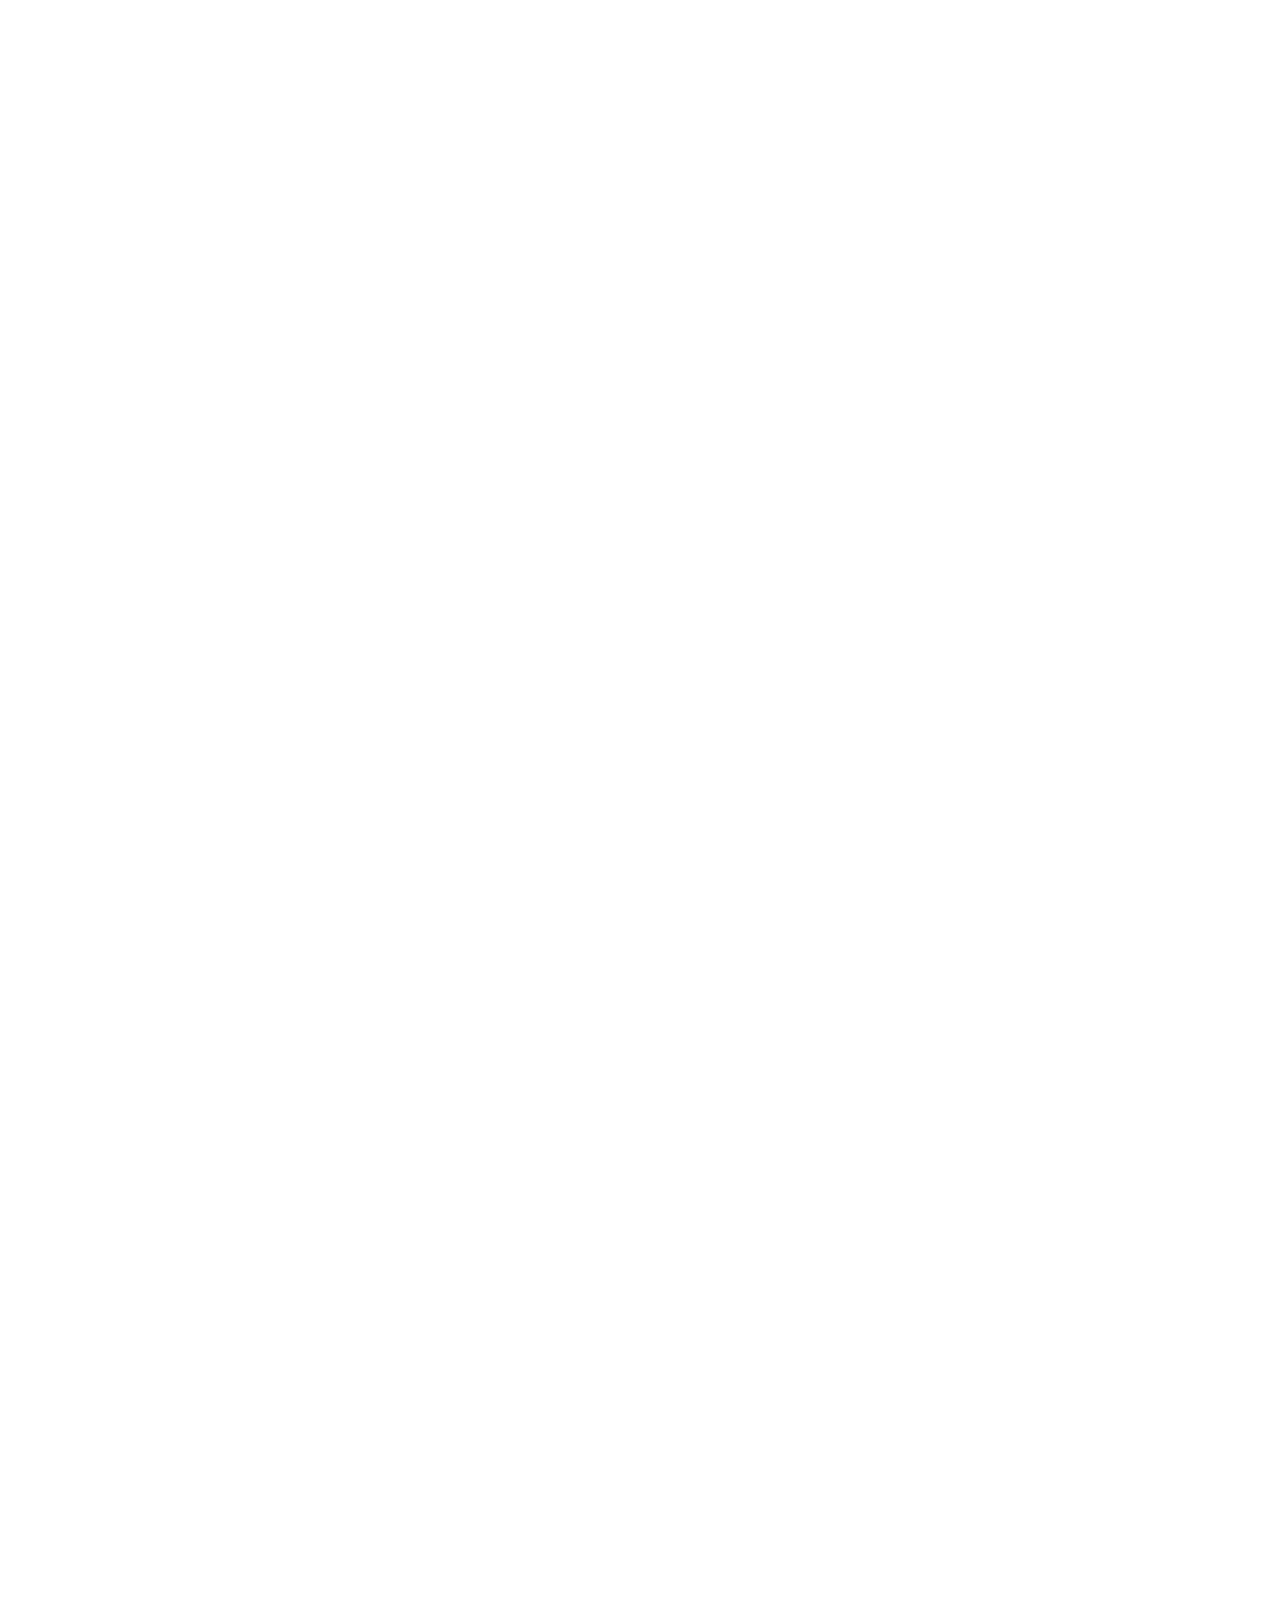
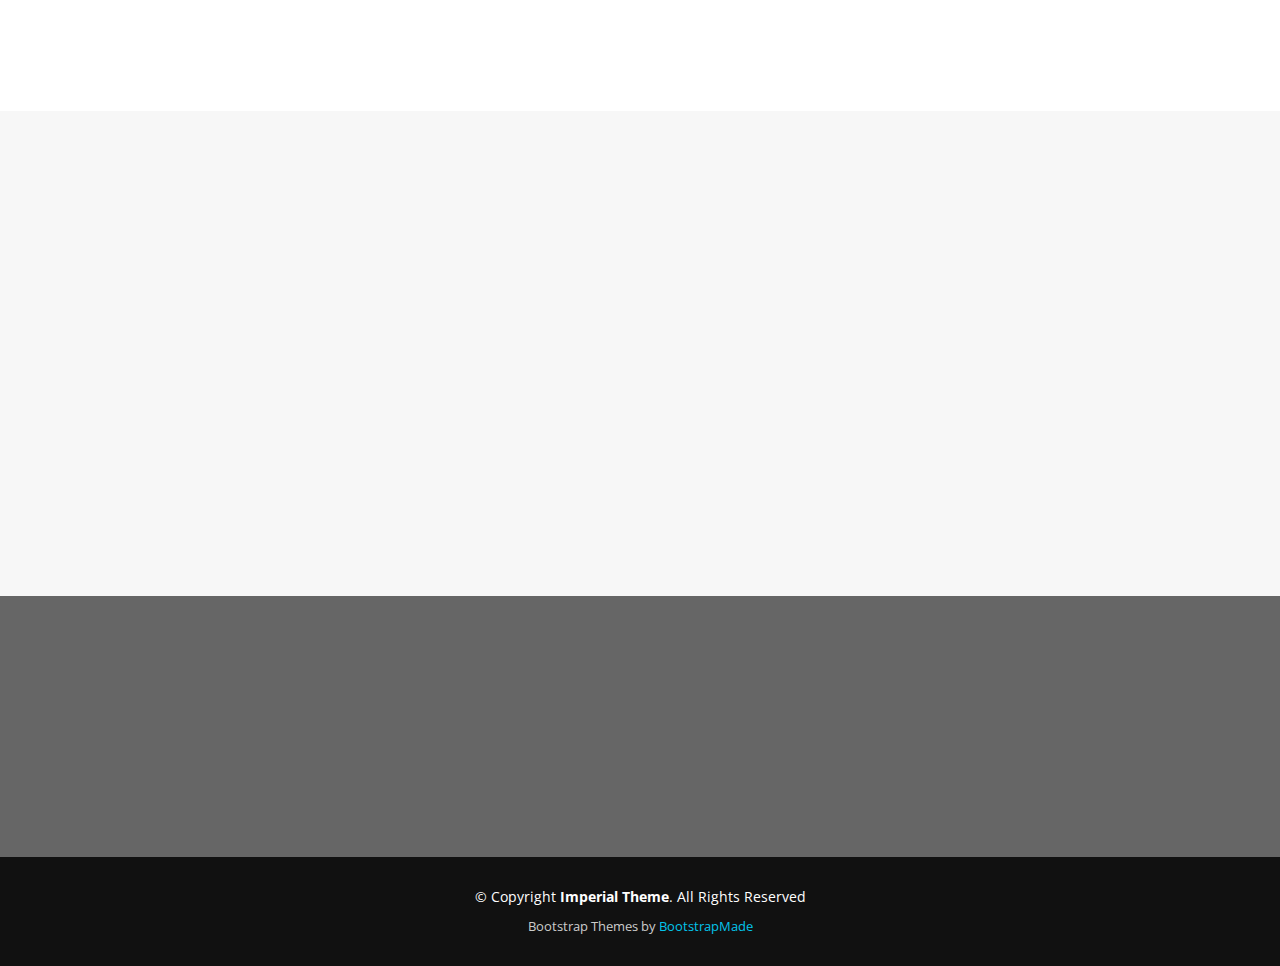
==== commit 13414c67: "Logo dans le menu" ====
--- a/index.html
+++ b/index.html
@@ -75,9 +75,9 @@
     <div class="container">
         <div id="logo" class="pull-left">
             <!-- Uncomment below if you prefer to use an image -->
-            <!--<a href="#hero"><img src="img/journalduroliste-logo-sm.png" alt="Le Journal Du Rôliste" title="Le Journal Du Rôliste"/></a>-->
+            <a href="#hero"><img src="img/LogoLigneBlanc.png" alt="Le Journal Du Rôliste" title="Le Journal Du Rôliste"/></a>
             <!-- Uncomment below if you prefer to use a text image -->
-            <h1><a href="#hero">Le JDR</a></h1>
+            <!-- <h1><a href="#hero">Le JDR</a></h1> -->
         </div>
 
         <nav id="nav-menu-container">
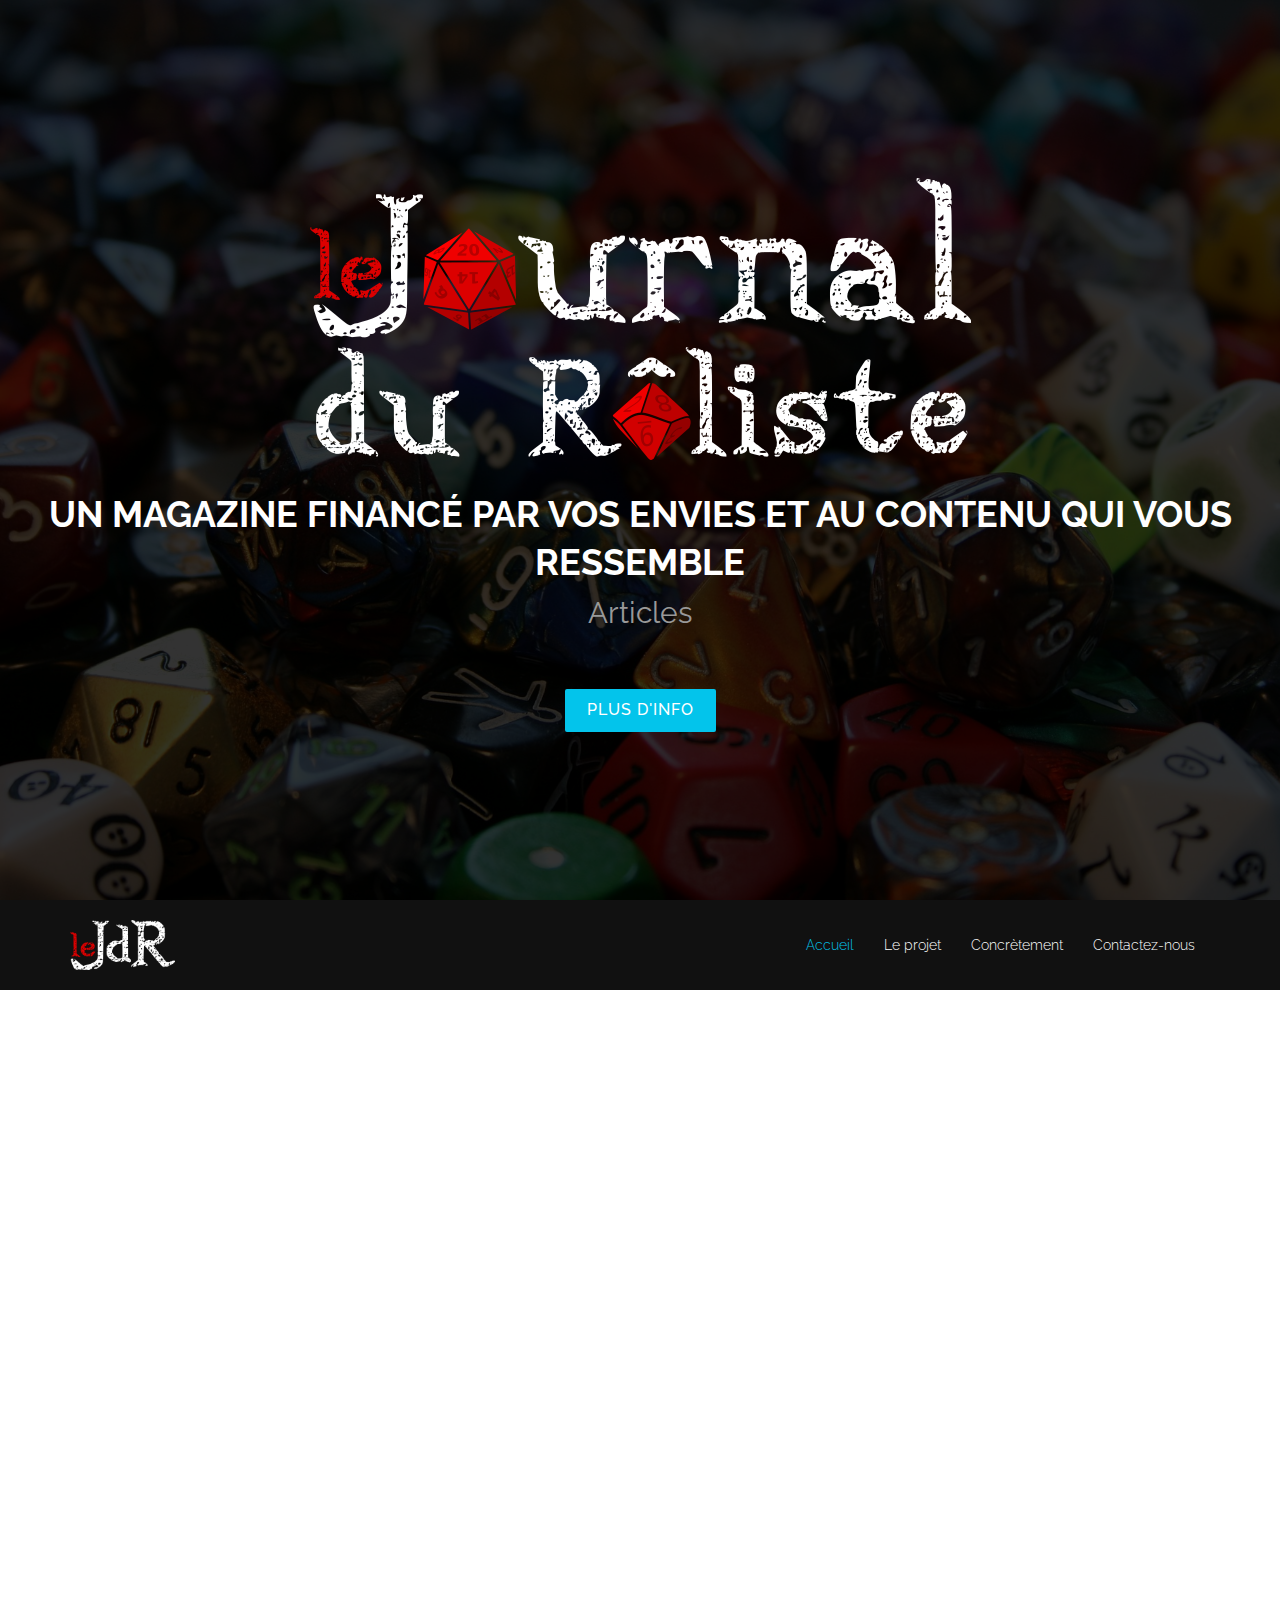
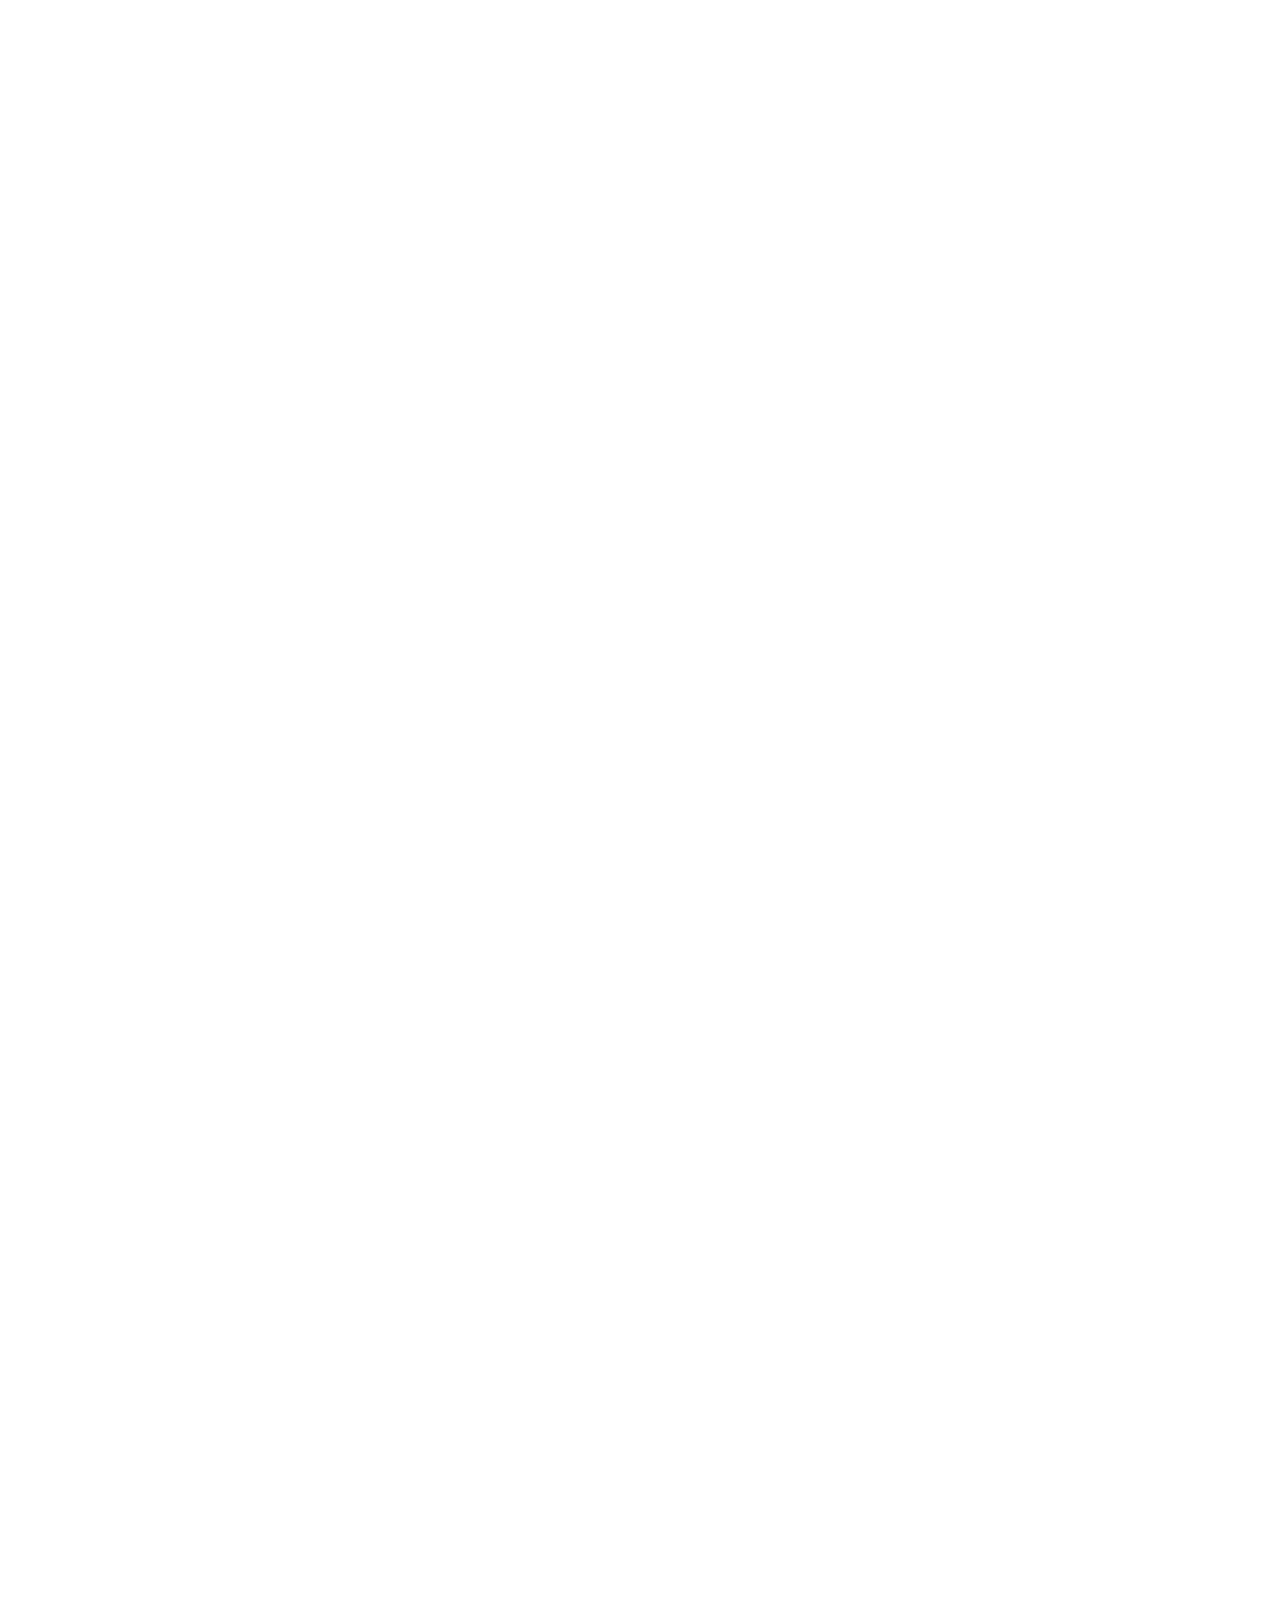
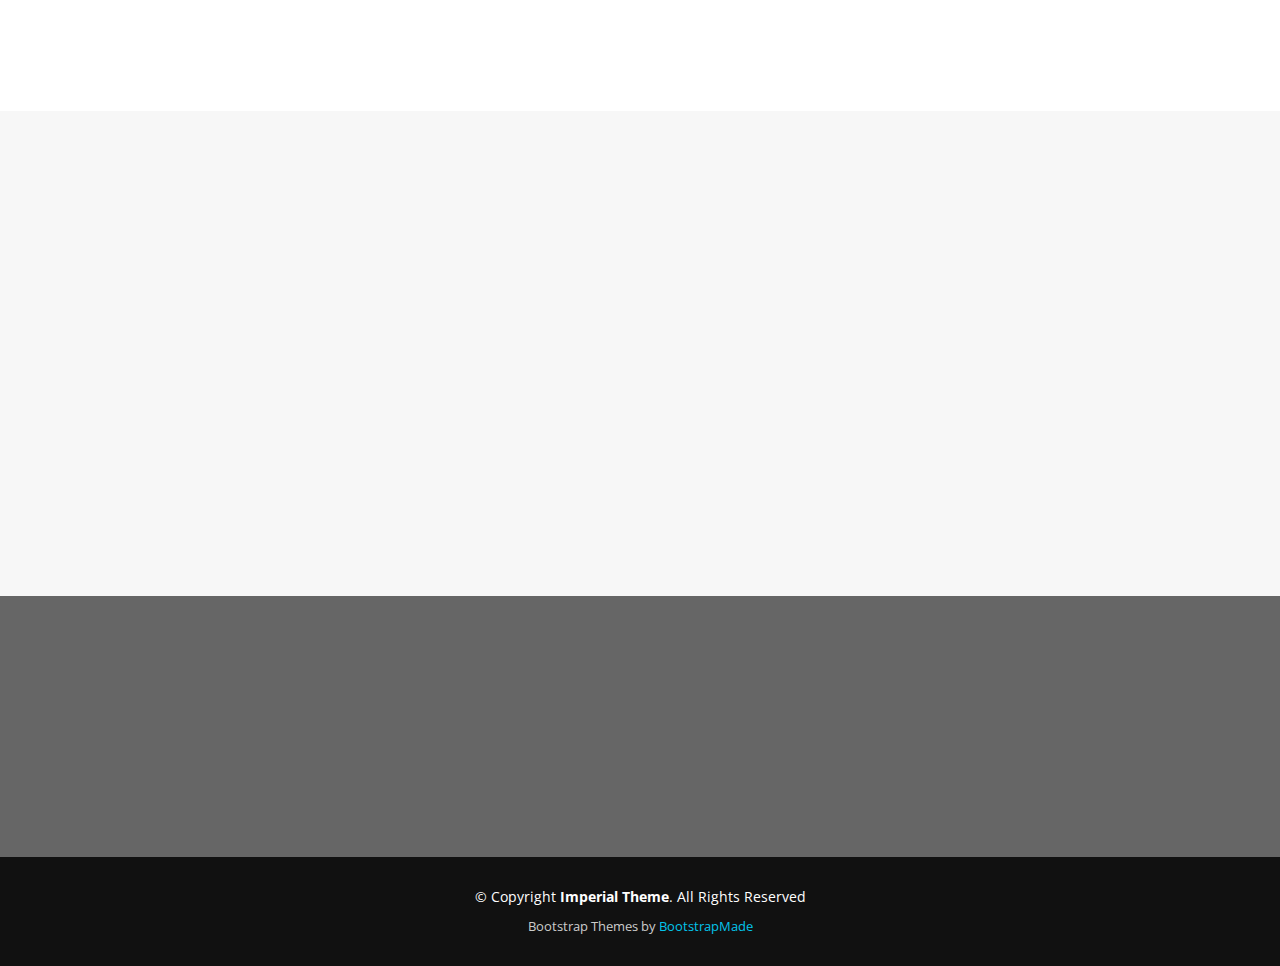
==== commit b5fa3b93: "changement logo compact dans le menu" ====
--- a/index.html
+++ b/index.html
@@ -75,7 +75,7 @@
     <div class="container">
         <div id="logo" class="pull-left">
             <!-- Uncomment below if you prefer to use an image -->
-            <a href="#hero"><img src="img/LogoLigneBlanc.png" alt="Le Journal Du Rôliste" title="Le Journal Du Rôliste"/></a>
+            <a href="#hero"><img src="img/LogoCompactBlanc.png" alt="Le Journal Du Rôliste" title="Le Journal Du Rôliste"/></a>
             <!-- Uncomment below if you prefer to use a text image -->
             <!-- <h1><a href="#hero">Le JDR</a></h1> -->
         </div>
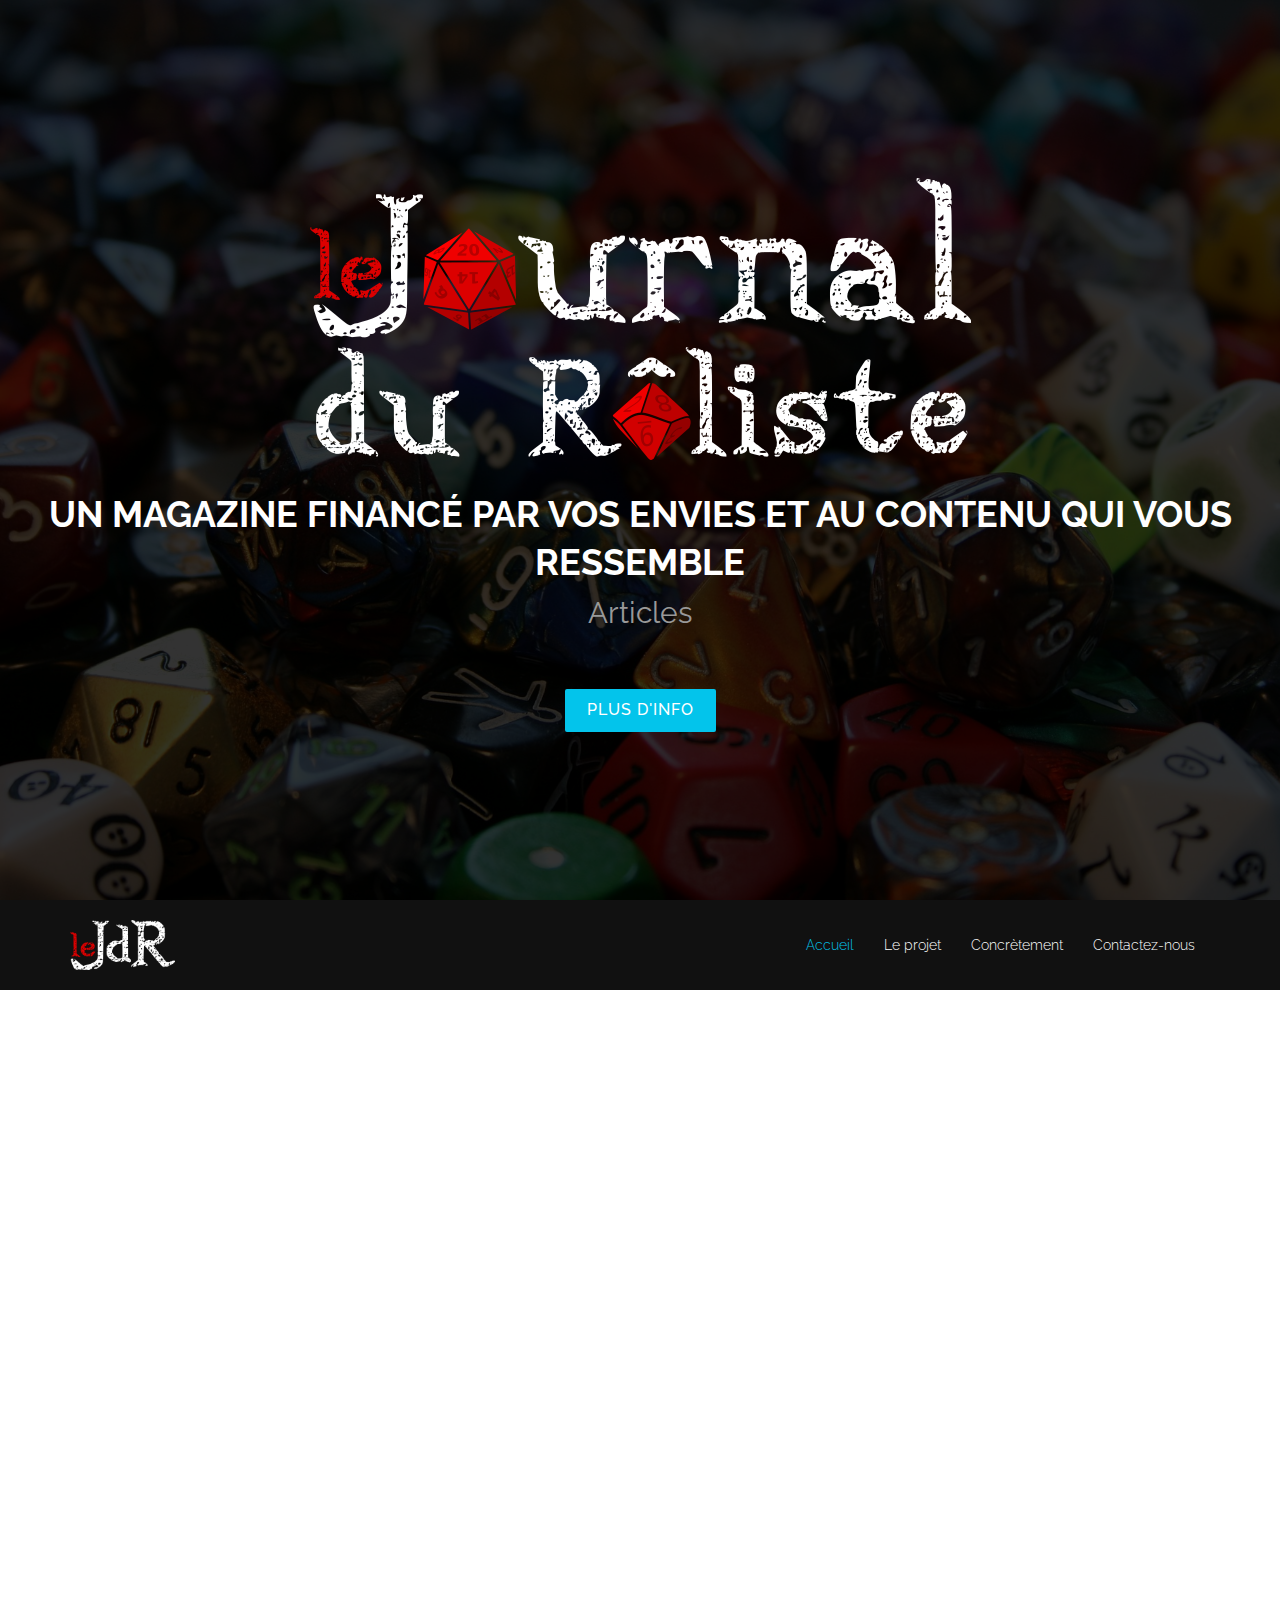
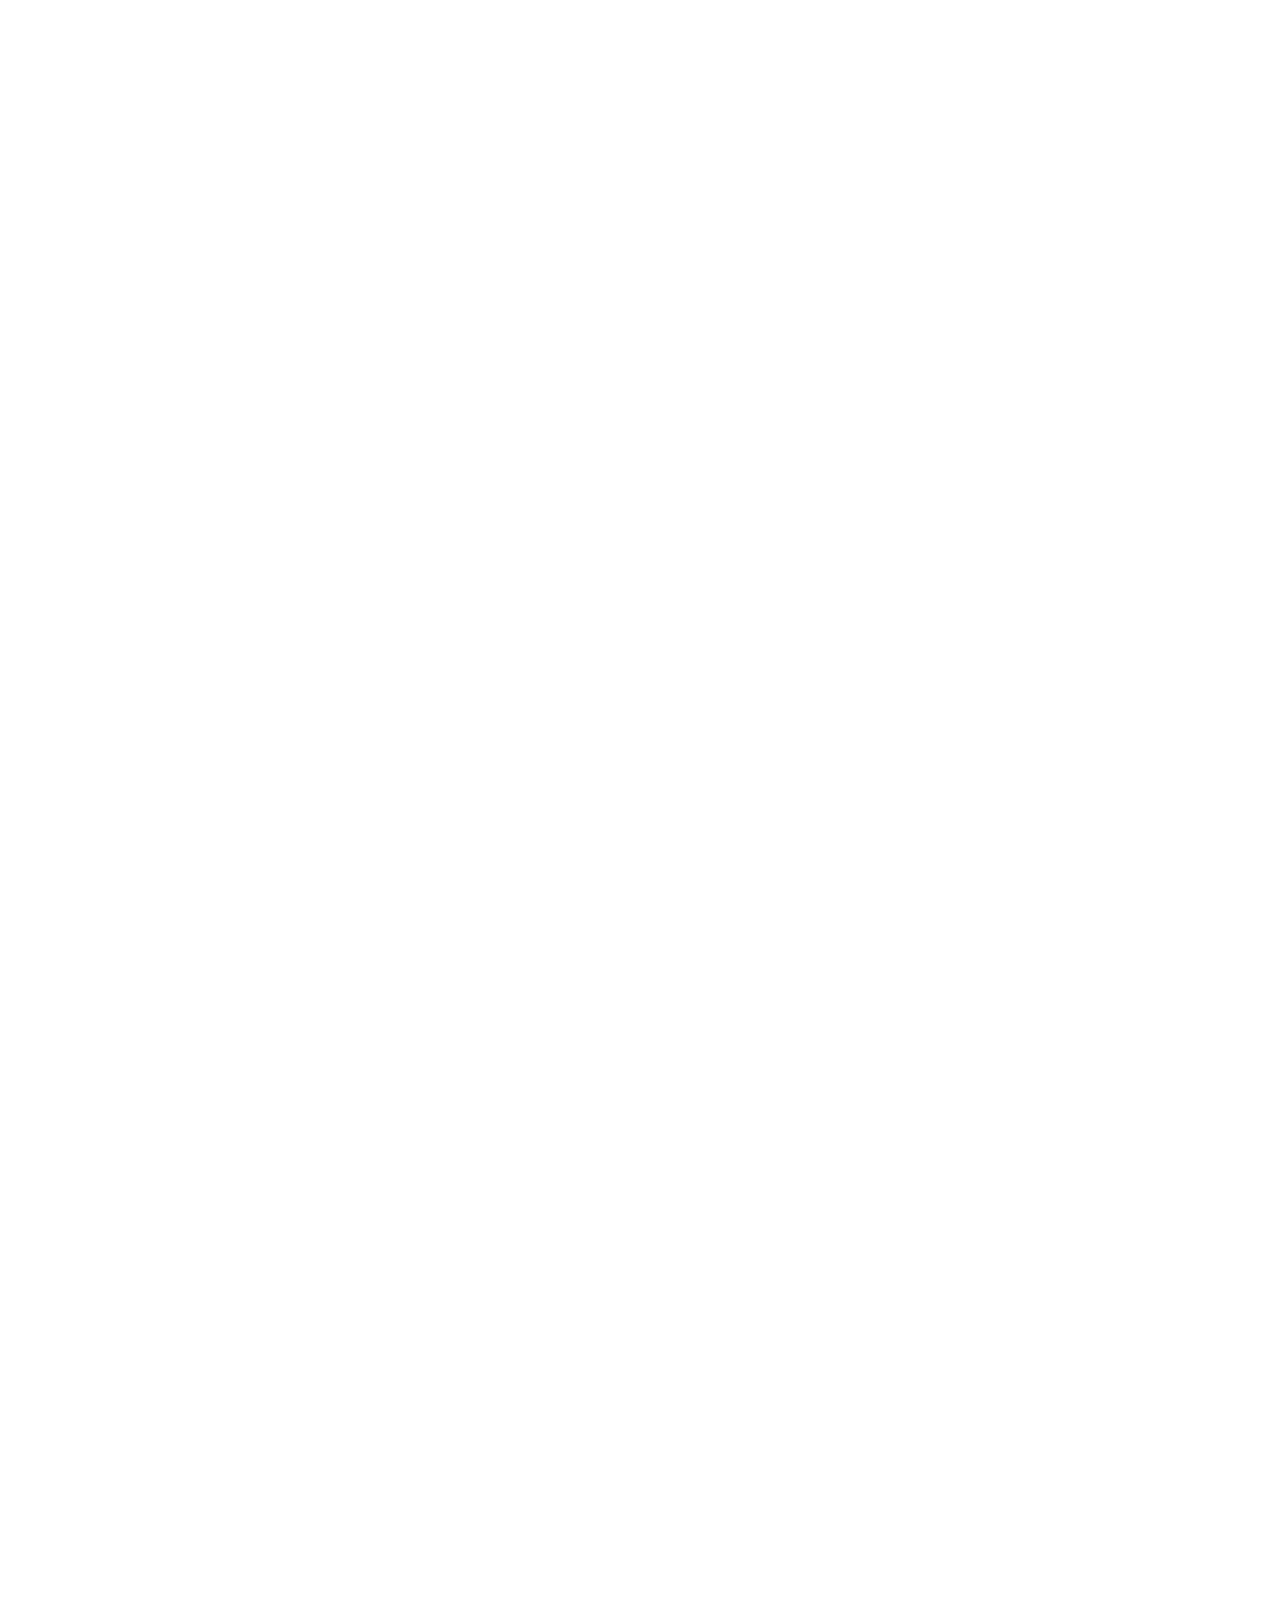
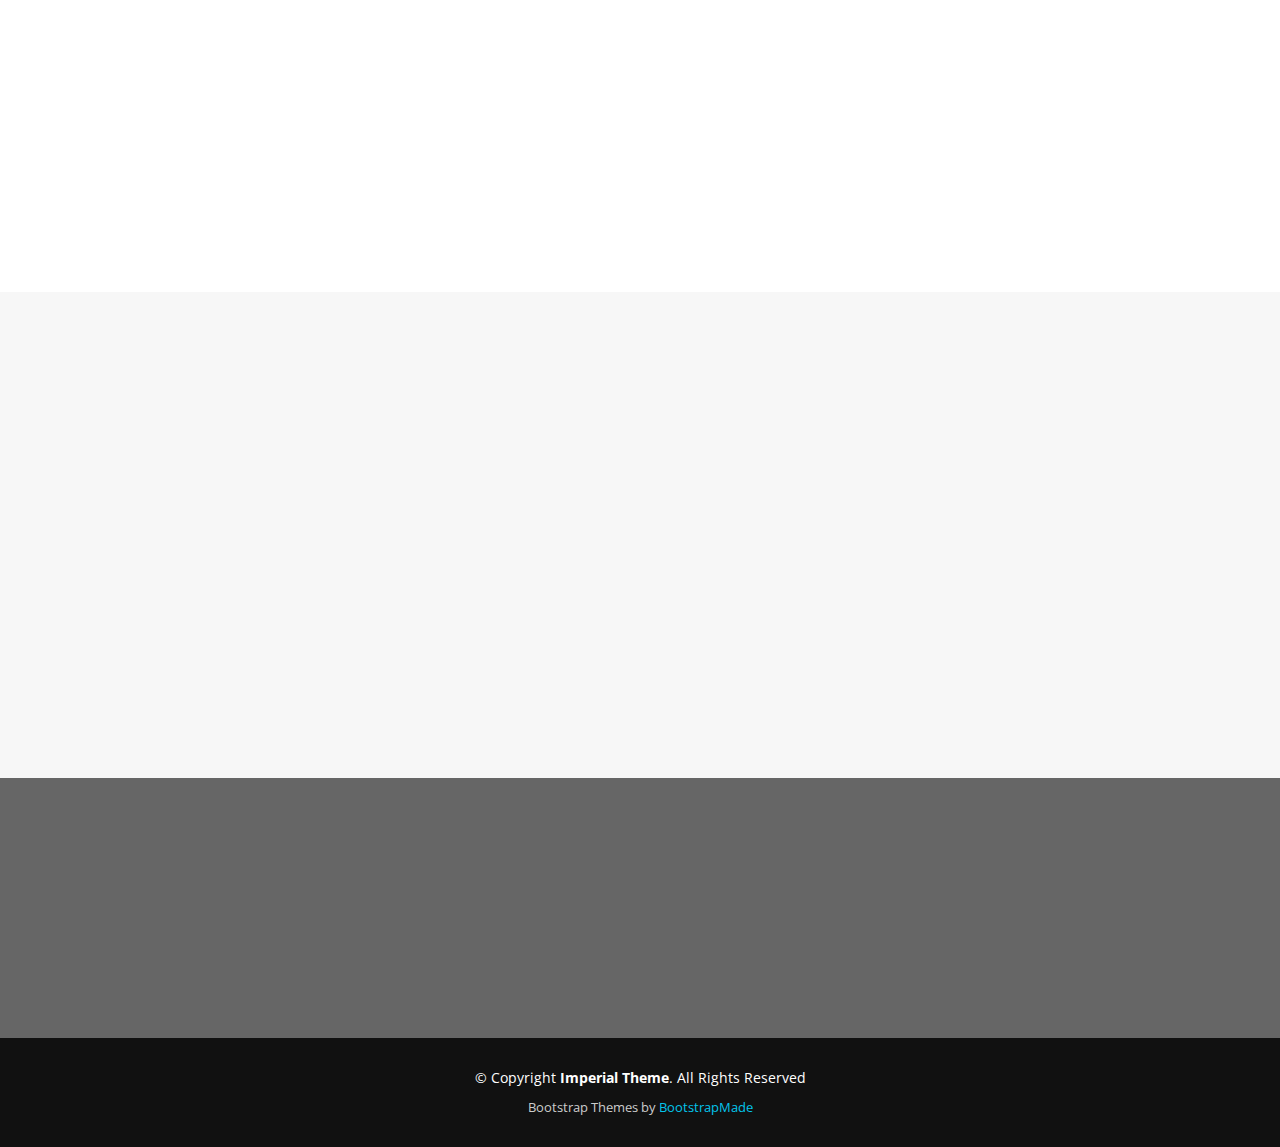
==== commit c85b9869: "Mise en ligne de la plaquette de présentation du projet" ====
--- a/index.html
+++ b/index.html
@@ -77,7 +77,7 @@
             <!-- Uncomment below if you prefer to use an image -->
             <a href="#hero"><img src="img/LogoCompactBlanc.png" alt="Le Journal Du Rôliste" title="Le Journal Du Rôliste"/></a>
             <!-- Uncomment below if you prefer to use a text image -->
-            <!-- <h1><a href="#hero">Le JDR</a></h1> -->
+            <!--<h1><a href="#hero">Le JDR</a></h1>-->
         </div>
 
         <nav id="nav-menu-container">
@@ -85,26 +85,6 @@
                 <li class="menu-active"><a href="#hero">Accueil</a></li>
                 <li><a href="#about">Le projet</a></li>
                 <li><a href="#services">Concrètement</a></li>
-                <!--<li><a href="#portfolio">Portfolio</a></li>
-                <li><a href="#testimonials">Testimonials</a></li>
-                <li><a href="#team">Team</a></li>
-                <li class="menu-has-children"><a href="">Drop Down</a>
-                  <ul>
-                    <li><a href="#">Drop Down 1</a></li>
-                    <li class="menu-has-children"><a href="#">Drop Down 2</a>
-                      <ul>
-                        <li><a href="#">Deep Drop Down 1</a></li>
-                        <li><a href="#">Deep Drop Down 2</a></li>
-                        <li><a href="#">Deep Drop Down 3</a></li>
-                        <li><a href="#">Deep Drop Down 4</a></li>
-                        <li><a href="#">Deep Drop Down 5</a></li>
-                      </ul>
-                    </li>
-                    <li><a href="#">Drop Down 3</a></li>
-                    <li><a href="#">Drop Down 4</a></li>
-                    <li><a href="#">Drop Down 5</a></li>
-                  </ul>
-                </li>-->
                 <li><a href="#contact">Contactez-nous</a></li>
             </ul>
         </nav><!-- #nav-menu-container -->
@@ -126,7 +106,12 @@
     </div>
     <div class="container about-container wow fadeInUp">
         <div class="row">
-            <div class="col-md-6 about-img"></div>
+            <div class="col-md-6">
+                <div class="about-img"></div>
+                <div class="text-center">
+                    <i class="fa fa-creative-commons"></i> Axelle “Psychée” Bouet - <i><a href="http://www.psychee.org/" title="www.psychee.org">www.psychee.org/</a></i>
+                </div>
+            </div>
             <div class="col-md-6 about-content">
                 <h2 class="about-title">Notre constat est le suivant :</h2>
                 <p class="about-text">
@@ -137,8 +122,8 @@
                     dans les magazines. </p>
                 <h2 class="about-title">Prenez les rênes du magazine!</h2>
                 <p class="about-text">
-                    Nous aimerions réunir le meilleur ces deux mondes, à savoir : offrir une plateforme où chacun est libre de publier articles, vidéos et aides de jeux et où chaque lecteur peut
-                    lire gratuitement puis décider de rémunérer les publications qu'il a lues et qui lui ont plues pour encourager et remercier l'auteur. </p>
+                    Nous aimerions réunir le meilleur ces deux mondes, à savoir : offrir une plateforme où chacun est libre de publier articles, vidéos et aides de jeux et où chaque lecteur peut lire
+                    gratuitement puis décider de rémunérer les publications qu'il a lues et qui lui ont plues pour encourager et remercier l'auteur. </p>
             </div>
         </div>
     </div>
@@ -169,10 +154,6 @@
                         <li>Découvrez de nouveaux auteurs</li>
                         <li>Participez activement à la rémunération des articles répondant à vos attentes</li>
                         <li>Estimez vous-même le montant de votre abonnement en fonction de l'intérêt portés aux articles.</li>
-
-                        <!--<li>Abonnez-vous,</li>
-                        <li>lisez les articles qui vous intéressent,</li>
-                        <li>rémunérez les articles et auteurs qui vous plaisent, via votre abonnement.</li>-->
                     </ul>
                 </div>
             </div>
@@ -187,16 +168,20 @@
                         <li>Faites-vous reconnaître par la communauté</li>
                         <li>Soyez rémunérés à la hauteur des appréciations de vos lecteurs</li>
                         <li>Ressortez vos ébauches ou articles non publiés pour leur laisser une chance</li>
-                        <!--
-                        <li>Ecrivez des articles,</li>
-                        <li>diffusez des vidéos,</li>
-                        <li>partagez des aides de jeux,</li>
-                        <li>et soyez rémunérés par les lecteurs.</li>-->
                     </ul>
                 </div>
             </div>
             <div class="col-md-12 fonctionnement-img">
                 <img src="img/fonctionnement-3.jpg" alt="JDR fonctionnement"/>
+            </div>
+        </div>
+        <div class="row">
+            <div class="col-md-12">
+                <div class="section-title-divider m-t-20"></div>
+                <h3 class="section-title">Ressources</h3>
+                <div class="section-title-divider"></div>
+                <p class="section-description">Téléchargez notre <a href="JournalDuRoliste-PlaquetteDePrésentation.pdf">plaquette de présentation</a>.
+                    Vous être libre de la diffuser uniquement dans le but de parler de notre projet.</p>
             </div>
         </div>
     </div>
@@ -301,157 +286,15 @@
     <div class="container wow fadeInUp">
         <div class="row">
             <div class="col-md-8">
-                <h3 class="subscribe-title">Suivez le projet</h3>
+                <h3 class="subscribe-title">Suivez-nous sur les réseaux sociaux</h3>
                 <p class="subscribe-text">Vous pouvez également nous suivre sur Facebook pour être tenu informé de l'évolution du projet.</p>
             </div>
             <div class="col-md-4 subscribe-btn-container">
-                <a class="subscribe-btn" target="_blank" href="https://www.facebook.com/LeJournalDuRoliste">LeJournalDuRoliste</a>
-            </div>
-        </div>
-    </div>
-</section>
-
-<!--==========================
-  Porfolio Section
-============================--
-  <section id="portfolio">
-    <div class="container wow fadeInUp">
-      <div class="row">
-        <div class="col-md-12">
-          <h3 class="section-title">Portfolio</h3>
-          <div class="section-title-divider"></div>
-          <p class="section-description">Si stante, hoc natura videlicet vult, salvam esse se, quod concedimus ses haec dicturum fuisse</p>
-        </div>
-      </div>
-      
-      <div class="row">
-        <div class="col-md-3">
-          <a class="portfolio-item" style="background-image: url(img/portfolio-1.jpg);" href="">
-            <div class="details">
-              <h4>Portfolio 1</h4>
-              <span>Alored dono par</span>
-            </div>
-          </a>
-        </div>
-        
-        <div class="col-md-3">
-          <a class="portfolio-item" style="background-image: url(img/portfolio-2.jpg);" href="">
-            <div class="details">
-              <h4>Portfolio 2</h4>
-              <span>Alored dono par</span>
-            </div>
-          </a>
-        </div>
-        
-        <div class="col-md-3">
-          <a class="portfolio-item" style="background-image: url(img/portfolio-3.jpg);" href="">
-            <div class="details">
-              <h4>Portfolio 3</h4>
-              <span>Alored dono par</span>
-            </div>
-          </a>
-        </div>
-        
-        <div class="col-md-3">
-          <a class="portfolio-item" style="background-image: url(img/portfolio-4.jpg);" href="">
-            <div class="details">
-              <h4>Portfolio 4</h4>
-              <span>Alored dono par</span>
-            </div>
-          </a>
-        </div>
-        
-        <div class="col-md-3">
-          <a class="portfolio-item" style="background-image: url(img/portfolio-5.jpg);" href="">
-            <div class="details">
-              <h4>Portfolio 5</h4>
-              <span>Alored dono par</span>
-            </div>
-          </a>
-        </div>
-        
-        <div class="col-md-3">
-          <a class="portfolio-item" style="background-image: url(img/portfolio-6.jpg);" href="">
-            <div class="details">
-              <h4>Portfolio 6</h4>
-              <span>Alored dono par</span>
-            </div>
-          </a>
-        </div>
-        
-        <div class="col-md-3">
-          <a class="portfolio-item" style="background-image: url(img/portfolio-7.jpg);" href="">
-            <div class="details">
-              <h4>Portfolio 7</h4>
-              <span>Alored dono par</span>
-            </div>
-          </a>
-        </div>
-        
-        <div class="col-md-3">
-          <a class="portfolio-item" style="background-image: url(img/portfolio-8.jpg);" href="">
-            <div class="details">
-              <h4>Portfolio 8</h4>
-              <span>Alored dono par</span>
-            </div>
-          </a>
-        </div>
-        
-      </div>
-    </div>
-  </section>
-    -->
-
-<!--==========================
-  Testimonials Section
-============================-->
-<!--<section id="testimonials">
-    <div class="container wow fadeInUp">
-        <div class="row">
-            <div class="col-md-12">
-                <h3 class="section-title">Testimonials</h3>
-                <div class="section-title-divider"></div>
-                <p class="section-description">Erdo lide, nora porodo filece, salvam esse se, quod concedimus ses haec dicturum fuisse</p>
-            </div>
-        </div>
-
-        <div class="row">
-            <div class="col-md-3">
-                <div class="profile">
-                    <div class="pic"><img src="img/client-1.jpg" alt=""></div>
-                    <h4>Saul Goodman</h4>
-                    <span>Lawless Inc</span>
-                </div>
-            </div>
-            <div class="col-md-9">
-                <div class="quote">
-                    <b><img src="img/quote_sign_left.png" alt=""></b> Proin iaculis purus consequat sem cure digni ssim donec porttitora entum suscipit rhoncus. Accusantium quam, ultricies eget id,
-                    aliquam eget nibh et. Maecen aliquam, risus at semper.
-                    <small><img src="img/quote_sign_right.png" alt=""></small>
-                </div>
-            </div>
-        </div>
-
-        <div class="row">
-            <div class="col-md-9">
-                <div class="quote">
-                    <b><img src="img/quote_sign_left.png" alt=""></b> Sed ut perspiciatis unde omnis iste natus error sit voluptatem accusantium doloremque laudantium, totam rem aperiam, eaque ipsa
-                    quae ab illo inventore veritatis architecto beatae.
-                    <small><img src="img/quote_sign_right.png" alt=""></small>
-                </div>
-            </div>
-            <div class="col-md-3">
-                <div class="profile">
-                    <div class="pic"><img src="img/client-2.jpg" alt=""></div>
-                    <h4>Sara Wilsson</h4>
-                    <span>Odeo Inc</span>
-                </div>
-            </div>
-        </div>
-
-    </div>
-</section>-->
-
+                <a class="subscribe-btn" target="_blank" href="https://www.facebook.com/LeJournalDuRoliste"><i class="fa fa-facebook"></i> LeJournalDuRoliste</a>
+            </div>
+        </div>
+    </div>
+</section>
 
 <!--==========================
   Footer
--- a/css/style.css
+++ b/css/style.css
@@ -479,6 +479,10 @@
     margin-bottom: 20px;
 }
 
+.m-t-20 {
+    margin-top: 20px;
+}
+
 /* Get Started Section
 --------------------------------*/
 #about {
@@ -487,9 +491,9 @@
 }
 
 #about .about-img {
-  height: 400px;
-  background: url(../img/rpg-table-685x400.jpg) center center no-repeat;
-  background-size: cover;
+    height: 400px;
+    background: url(../img/rpg-table-685x400.jpg) center center no-repeat;
+    background-size: cover;
 }
 
 #about .about-content {
@@ -561,10 +565,11 @@
     line-height: 24px;
 }
 
-#services .fonctionnement-img{
-    text-align: center;
-}
-#services .fonctionnement-img img{
+#services .fonctionnement-img {
+    text-align: center;
+}
+
+#services .fonctionnement-img img {
     max-width: 100%;
     max-height: 400px;
 }
@@ -748,10 +753,11 @@
     color: #FFF;
 }
 
-#team .createurs-img{
-    text-align: center;
-}
-#team .createurs-img img{
+#team .createurs-img {
+    text-align: center;
+}
+
+#team .createurs-img img {
     max-width: 100%;
     max-height: 256px;
 }
@@ -763,7 +769,6 @@
     text-align: center;
     font-weight: 700;
 }
-
 
 #team .team-text {
     line-height: 26px;
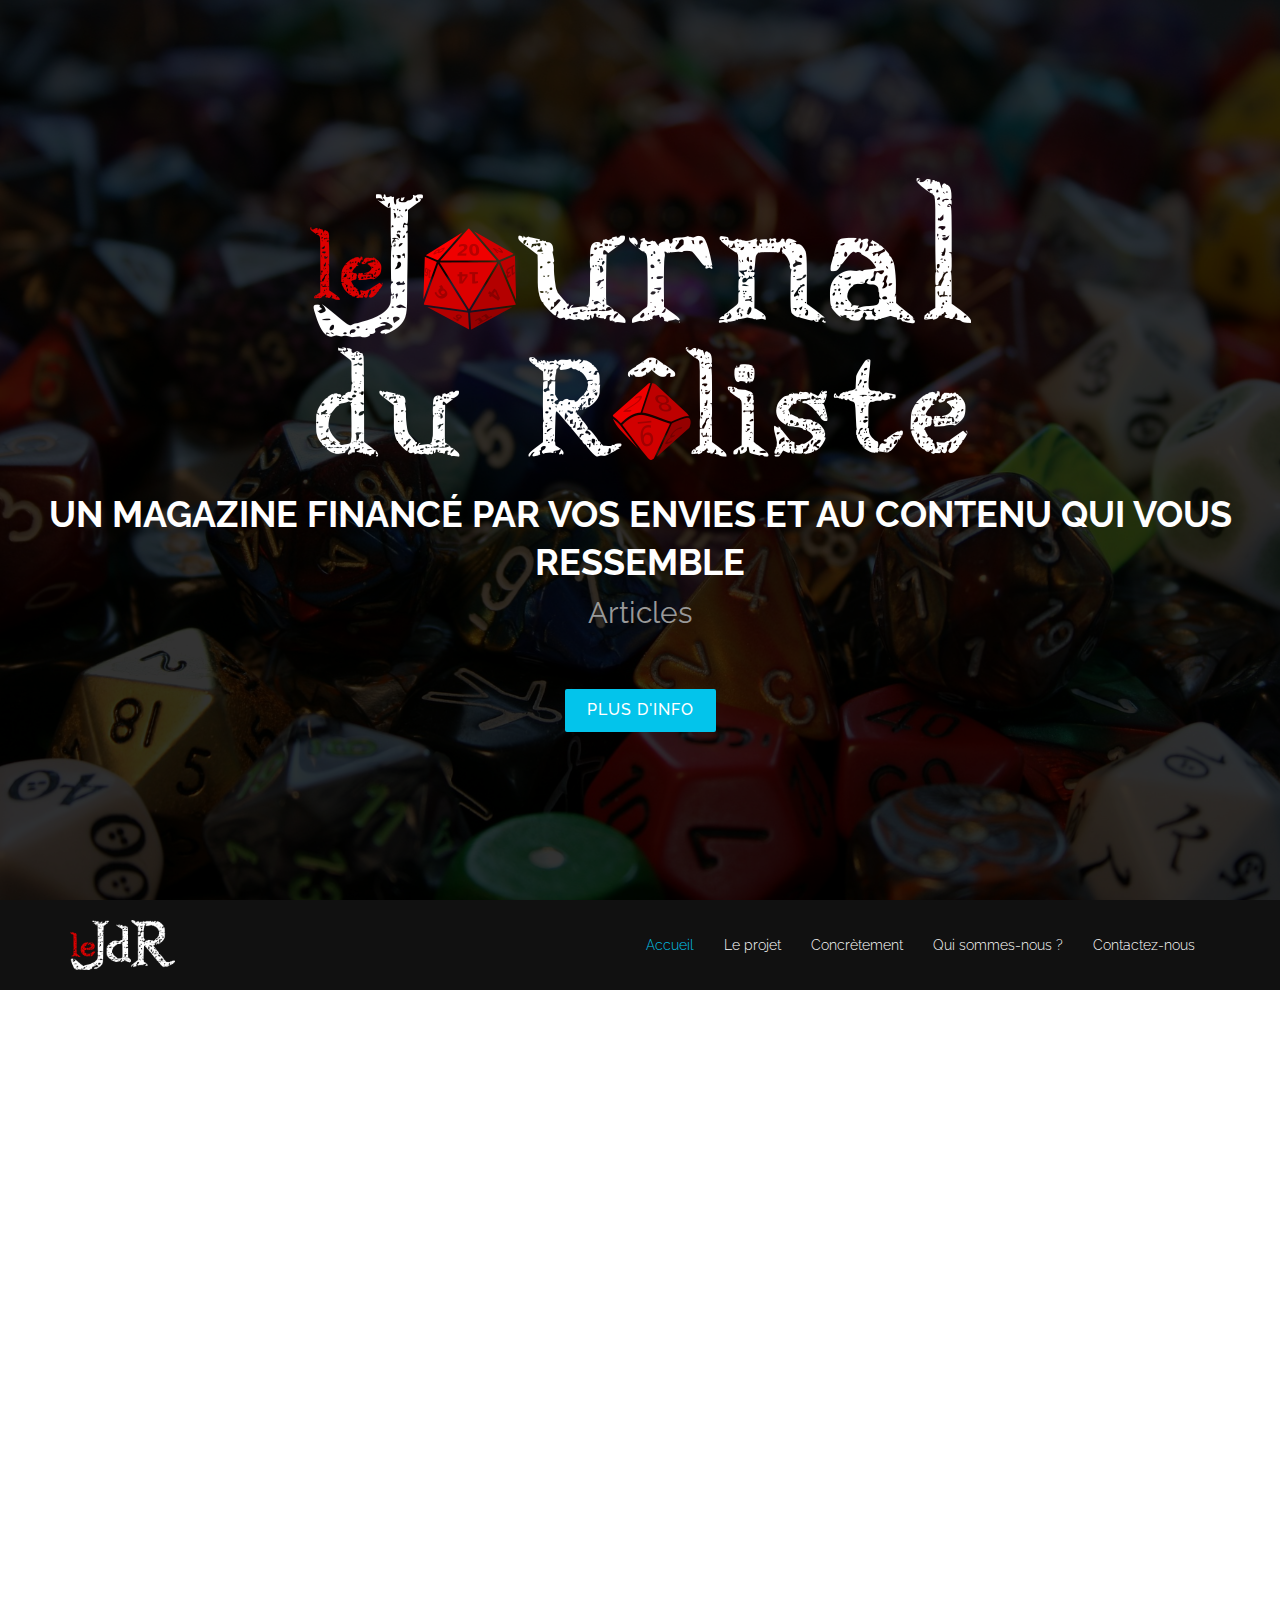
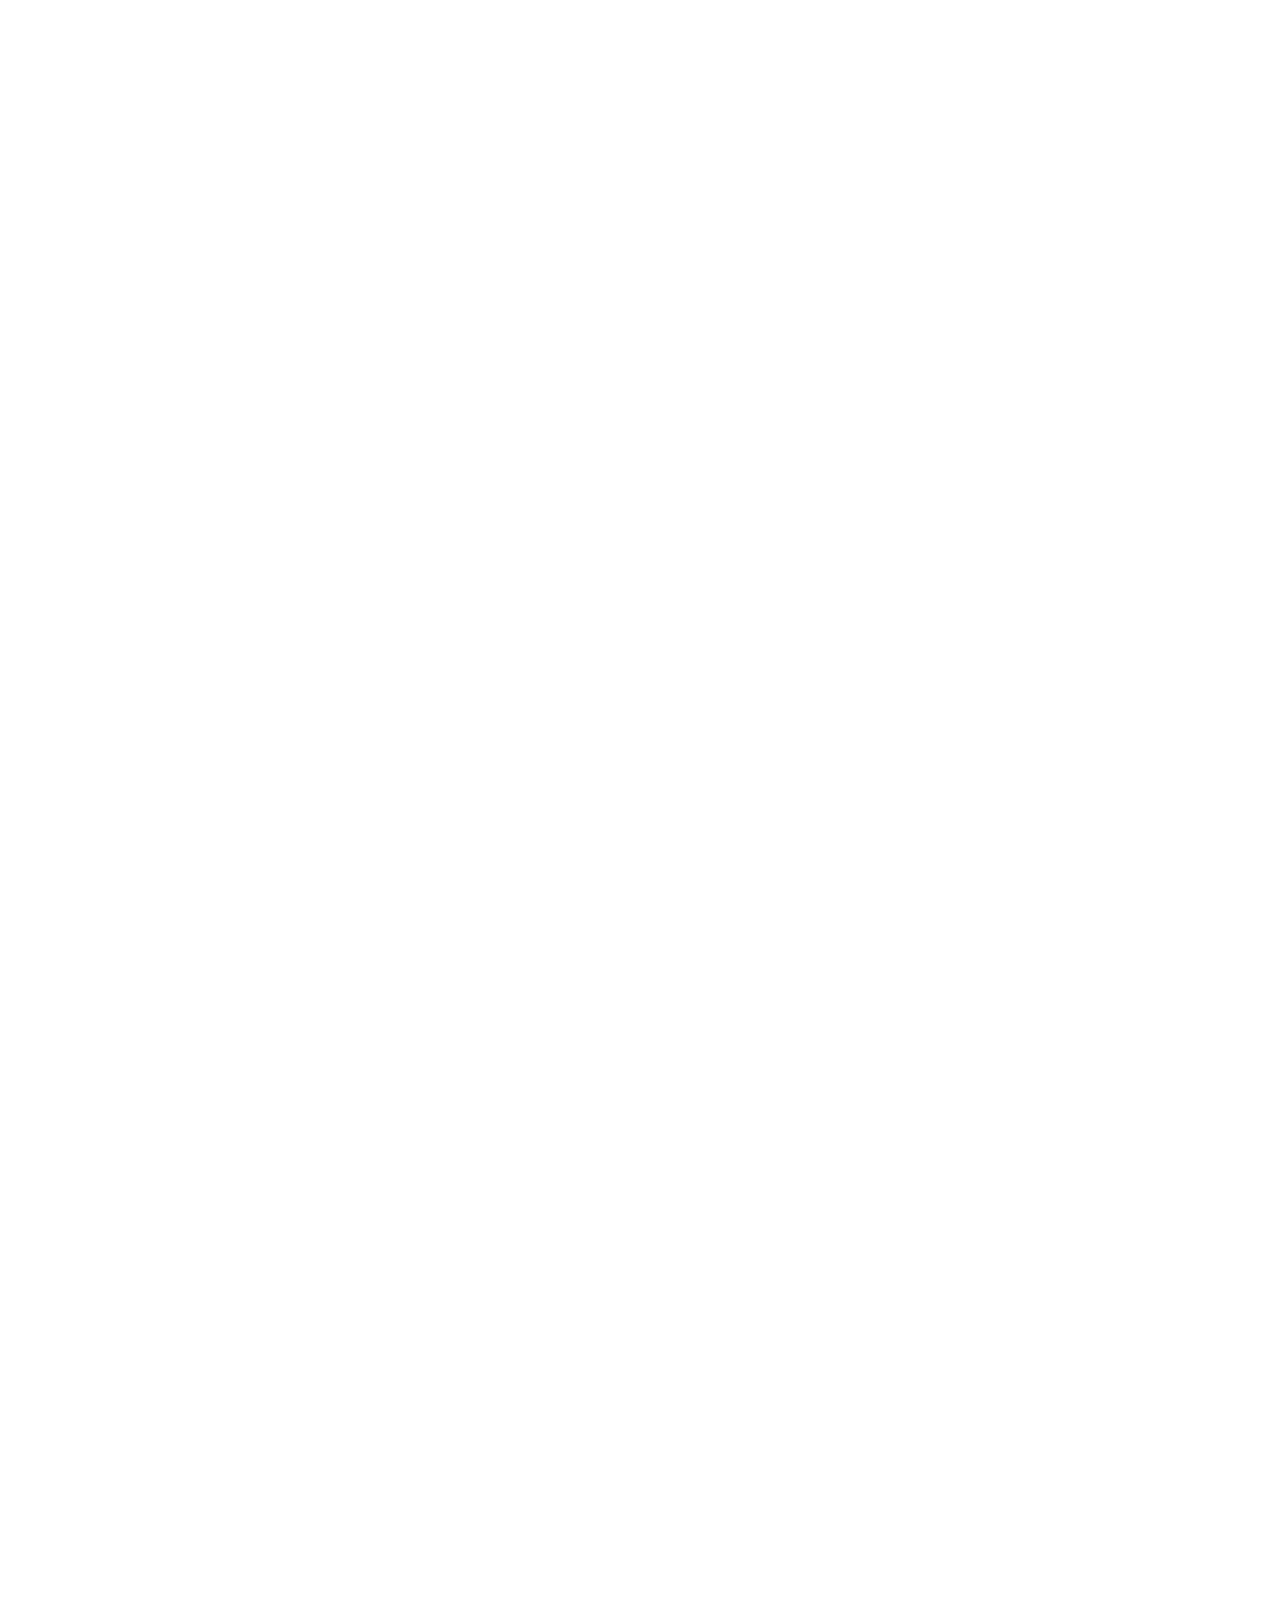
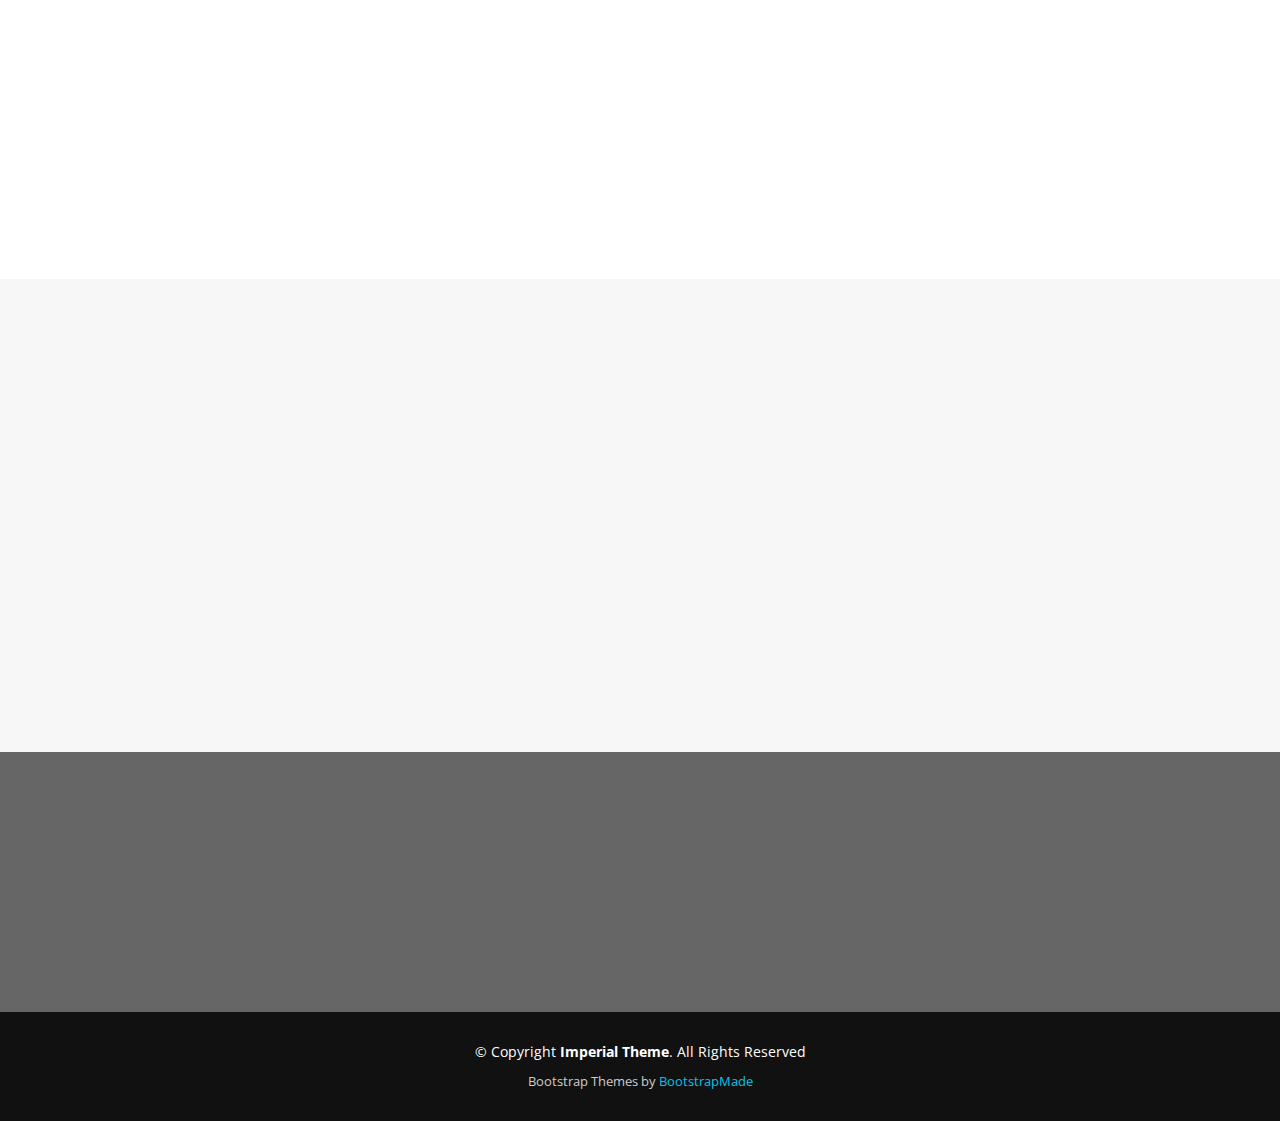
==== commit 7bc8729d: "Ajout d'un favicon Mises à jour esthétiques" ====
--- a/index.html
+++ b/index.html
@@ -85,6 +85,7 @@
                 <li class="menu-active"><a href="#hero">Accueil</a></li>
                 <li><a href="#about">Le projet</a></li>
                 <li><a href="#services">Concrètement</a></li>
+                <li><a href="#team">Qui sommes-nous ?</a></li>
                 <li><a href="#contact">Contactez-nous</a></li>
             </ul>
         </nav><!-- #nav-menu-container -->
@@ -145,8 +146,8 @@
 
         <div class="row">
             <div class="col-md-6 col-xs-12 service-item">
-                <div class="service-icon"><i class="fa fa-eye "></i></div>
-                <h4 class="service-title"><a href="">Lecteurs</a></h4>
+                <div class="service-icon"><i class="fa fa-eye fa-fw"></i></div>
+                <h4 class="service-title">Lecteurs</h4>
                 <div class="service-description">
                     <ul>
                         <li>Retrouvez des articles écrits par des passionnés pour des passionnés</li>
@@ -158,8 +159,8 @@
                 </div>
             </div>
             <div class="col-md-6 col-xs-12 service-item">
-                <div class="service-icon"><i class="fa fa-pencil "></i></div>
-                <h4 class="service-title"><a href="">Auteurs</a></h4>
+                <div class="service-icon"><i class="fa fa-pencil fa-fw"></i></div>
+                <h4 class="service-title">Auteurs</h4>
                 <div class="service-description">
                     <ul>
                         <li>Publiez vos contenus : critiques, ressources, vidéos, ...</li>
@@ -172,13 +173,12 @@
                 </div>
             </div>
             <div class="col-md-12 fonctionnement-img">
-                <img src="img/fonctionnement-3.jpg" alt="JDR fonctionnement"/>
-            </div>
-        </div>
-        <div class="row">
-            <div class="col-md-12">
-                <div class="section-title-divider m-t-20"></div>
-                <h3 class="section-title">Ressources</h3>
+                <p><img src="img/fonctionnement-3.jpg" alt="JDR fonctionnement"/></p>
+            </div>
+        </div>
+        <div class="row">
+            <div class="col-md-12">
+                <h3 class="section-title">En savoir plus</h3>
                 <div class="section-title-divider"></div>
                 <p class="section-description">Téléchargez notre <a href="JournalDuRoliste-PlaquetteDePrésentation.pdf">plaquette de présentation</a>.
                     Vous être libre de la diffuser uniquement dans le but de parler de notre projet.</p>
@@ -197,7 +197,7 @@
                 <h3 class="team-title">Qui sommes-nous ?</h3>
                 <div class="section-title-divider"></div>
             </div>
-            <div class="col-md-6 createurs-img">
+            <div class="hidden-xs hidden-sm col-md-6 createurs-img">
                 <img src="img/createurs.png" alt="createurs">
             </div>
             <div class="col-md-6">
@@ -224,7 +224,7 @@
             <div class="col-md-12">
                 <h3 class="section-title">Suivez l'avancée du projet</h3>
                 <div class="section-title-divider"></div>
-                <p class="section-description"></p>
+                <p class="section-description">Inscrivez-vous à notre lettre d'information</p>
             </div>
         </div>
 
@@ -236,7 +236,7 @@
                         <form action="http://ardteam.us16.list-manage.com/subscribe/post?u=624db66e473c84a8d447a261f&amp;id=2c9020e64f" method="post" id="mc-embedded-subscribe-form"
                               name="mc-embedded-subscribe-form" class="validate contactForm" target="_blank" novalidate>
                             <div id="mc_embed_signup_scroll">
-                                <h2>Inscrivez-vous à notre lettre d'information</h2>
+                                <!--<h2>Inscrivez-vous à notre lettre d'information</h2>-->
                                 <!--<div class="indicates-required"><span class="asterisk">*</span> indicates required</div>-->
                                 <div class="mc-field-group form-group">
                                     <label for="mce-EMAIL" class="sr-only">Adresse e-mail <span class="asterisk">*</span> </label> <input type="email" value="" name="EMAIL"
--- a/css/style.css
+++ b/css/style.css
@@ -554,9 +554,6 @@
     font-weight: 700;
     margin-bottom: 15px;
     text-transform: uppercase;
-}
-
-#services .service-title a {
     color: #111;
 }
 
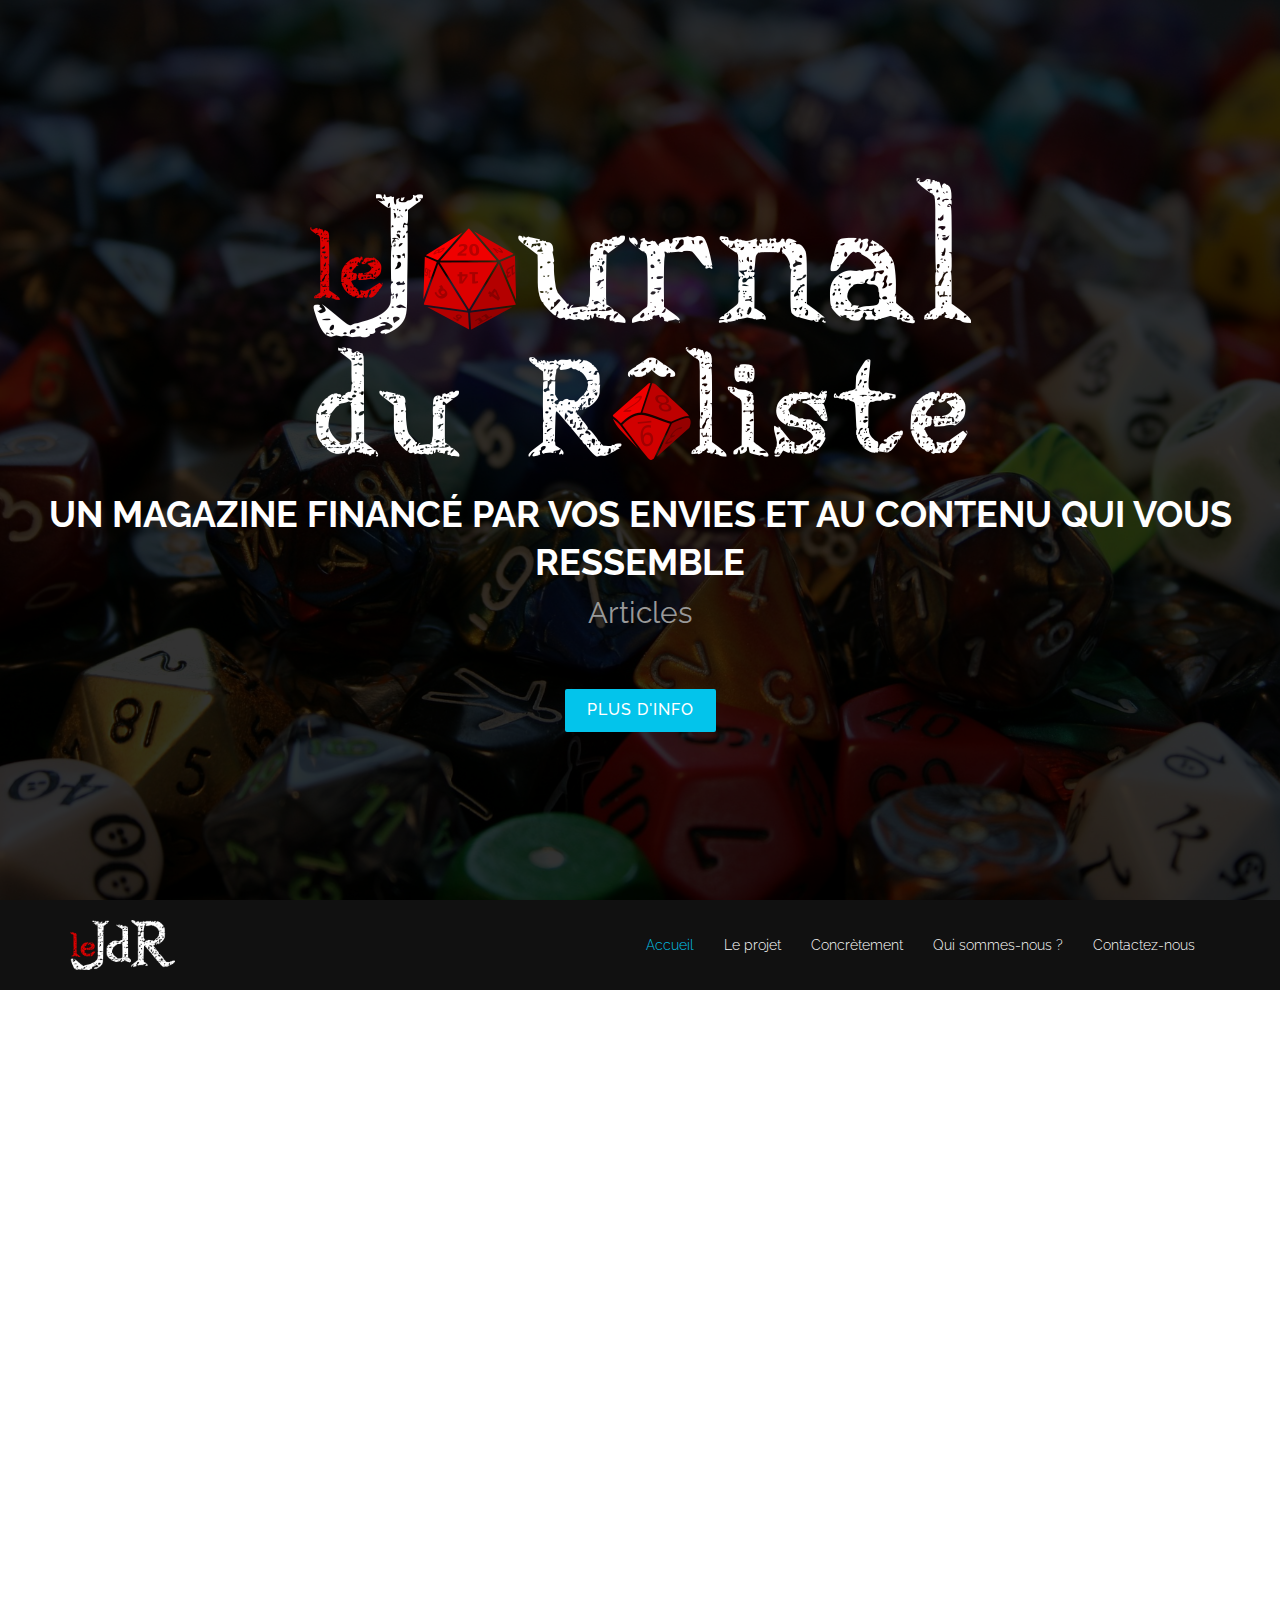
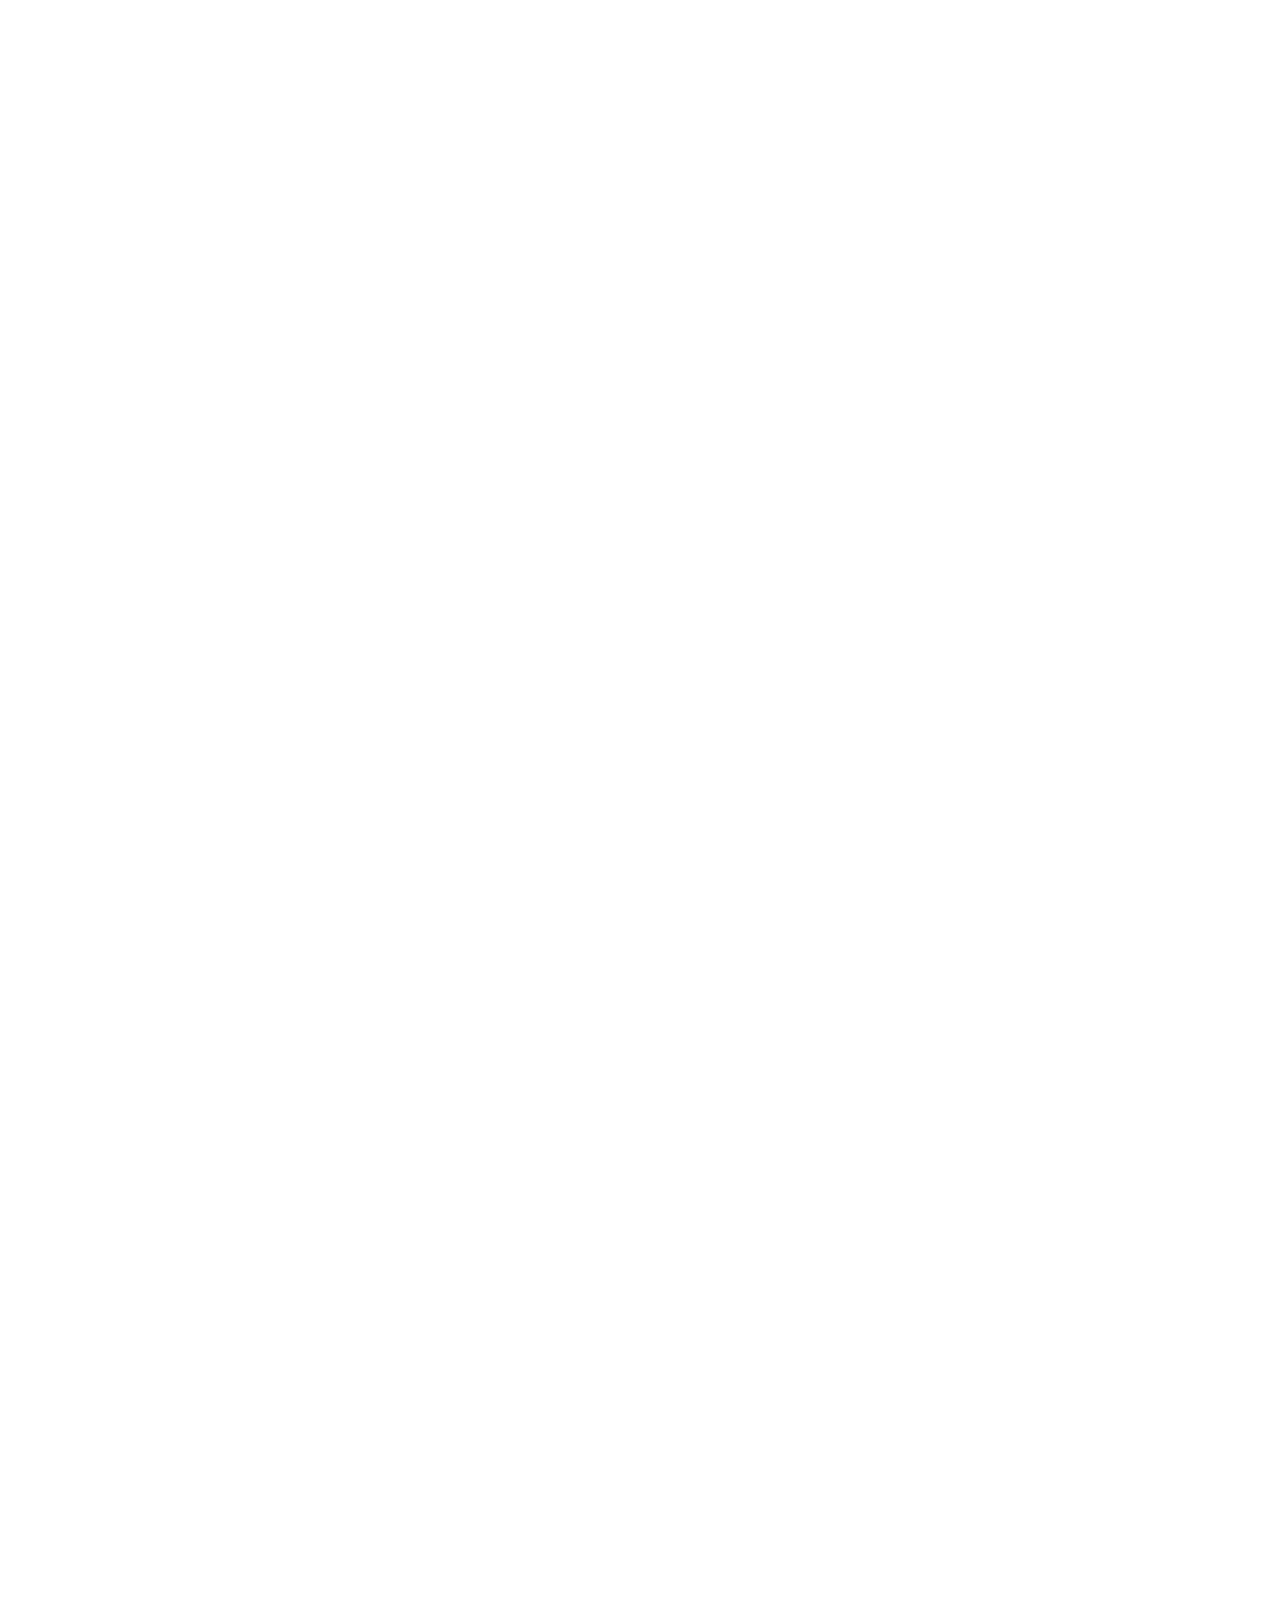
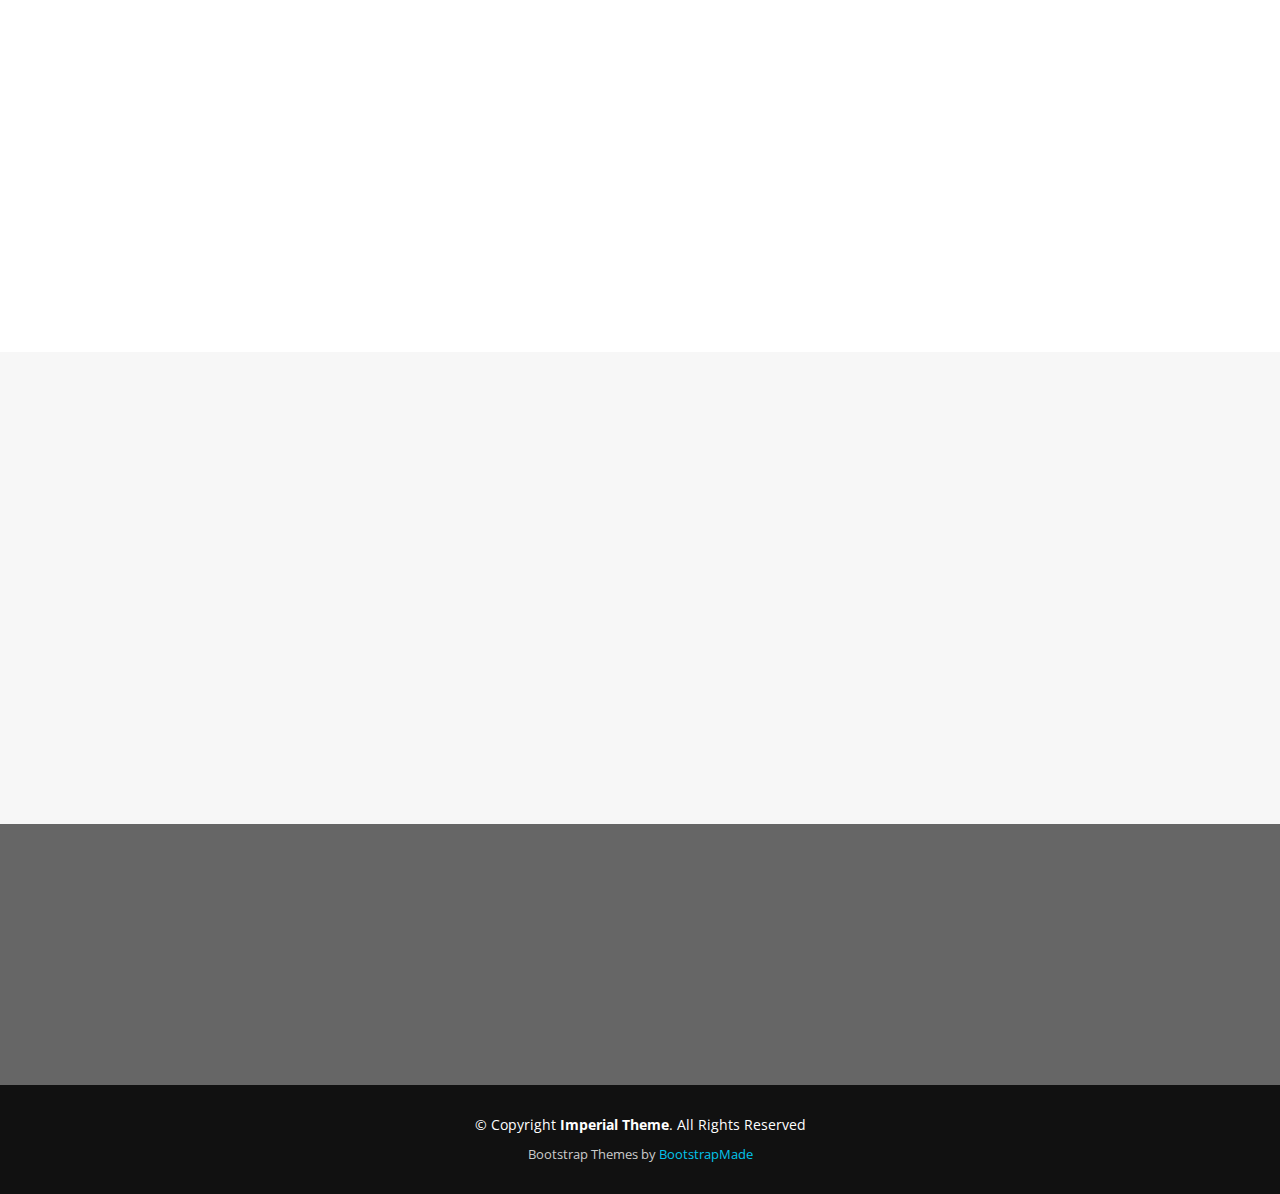
==== commit ec5eda50: "Ajout de la page FAQ" ====
--- a/index.html
+++ b/index.html
@@ -44,10 +44,8 @@
       Author URL: https://bootstrapmade.com
     ======================================================= -->
 </head>
-
 <body>
 <div id="preloader"></div>
-
 
 <!--==========================
   Hero Section
@@ -62,7 +60,7 @@
             <h1>Un magazine financé par vos envies et au contenu qui vous ressemble</h1>
             <h2><span class="rotating">Articles, Aides de jeux, Vidéos</span></h2>
             <div class="actions">
-                <a href="#about" class="btn-get-started">Plus d'info</a> <!--<a href="#services" class="btn-services">Our Services</a>-->
+                <a href="#about" class="btn-get-started">Plus d'info</a>
             </div>
         </div>
     </div>
@@ -110,7 +108,7 @@
             <div class="col-md-6">
                 <div class="about-img"></div>
                 <div class="text-center">
-                    <i class="fa fa-creative-commons"></i> Axelle “Psychée” Bouet - <i><a href="http://www.psychee.org/" title="www.psychee.org">www.psychee.org/</a></i>
+                    <i class="fa fa-creative-commons"></i> Axelle “Psychée” Bouet - <i><a href="http://www.psychee.org" title="www.psychee.org">www.psychee.org</a></i>
                 </div>
             </div>
             <div class="col-md-6 about-content">
@@ -130,7 +128,6 @@
     </div>
 </section>
 
-
 <!--==========================
 Services Section
 ============================-->
@@ -180,8 +177,21 @@
             <div class="col-md-12">
                 <h3 class="section-title">En savoir plus</h3>
                 <div class="section-title-divider"></div>
-                <p class="section-description">Téléchargez notre <a href="JournalDuRoliste-PlaquetteDePrésentation.pdf">plaquette de présentation</a>.
-                    Vous être libre de la diffuser uniquement dans le but de parler de notre projet.</p>
+            </div>
+            <div class="col-md-6 col-xs-12 service-item">
+                <div class="service-icon"><i class="fa fa-book fa-fw"></i></div>
+                <h4 class="service-title">Ressources</h4>
+                <div class="service-description">
+                    <p>Téléchargez notre <a href="JournalDuRoliste-PlaquetteDePrésentation.pdf">plaquette de présentation</a>. Vous être libre de la diffuser uniquement dans le but de parler de notre
+                        projet.</p>
+                </div>
+            </div>
+            <div class="col-md-6 col-xs-12 service-item">
+                <div class="service-icon"><i class="fa fa-question fa-fw"></i></div>
+                <h4 class="service-title">Questions fréquences</h4>
+                <div class="service-description">
+                    Vous avez des questions ? Rendez-vous dans <a href="faq.html">notre FAQ</a>, nous avons peut-être déjà la réponse.
+                </div>
             </div>
         </div>
     </div>
@@ -213,7 +223,6 @@
         </div>
     </div>
 </section>
-
 
 <!--==========================
   Contact Section
--- a/css/style.css
+++ b/css/style.css
@@ -892,6 +892,17 @@
     background: #25d8fc;
 }
 
+/* FAQ Section
+--------------------------------*/
+#faq {
+    background: #fff;
+    padding: 80px 0;
+}
+
+#faq button.question {
+    font-style: italic;
+}
+
 /*--------------------------------------------------------------
 # Footer
 --------------------------------------------------------------*/
